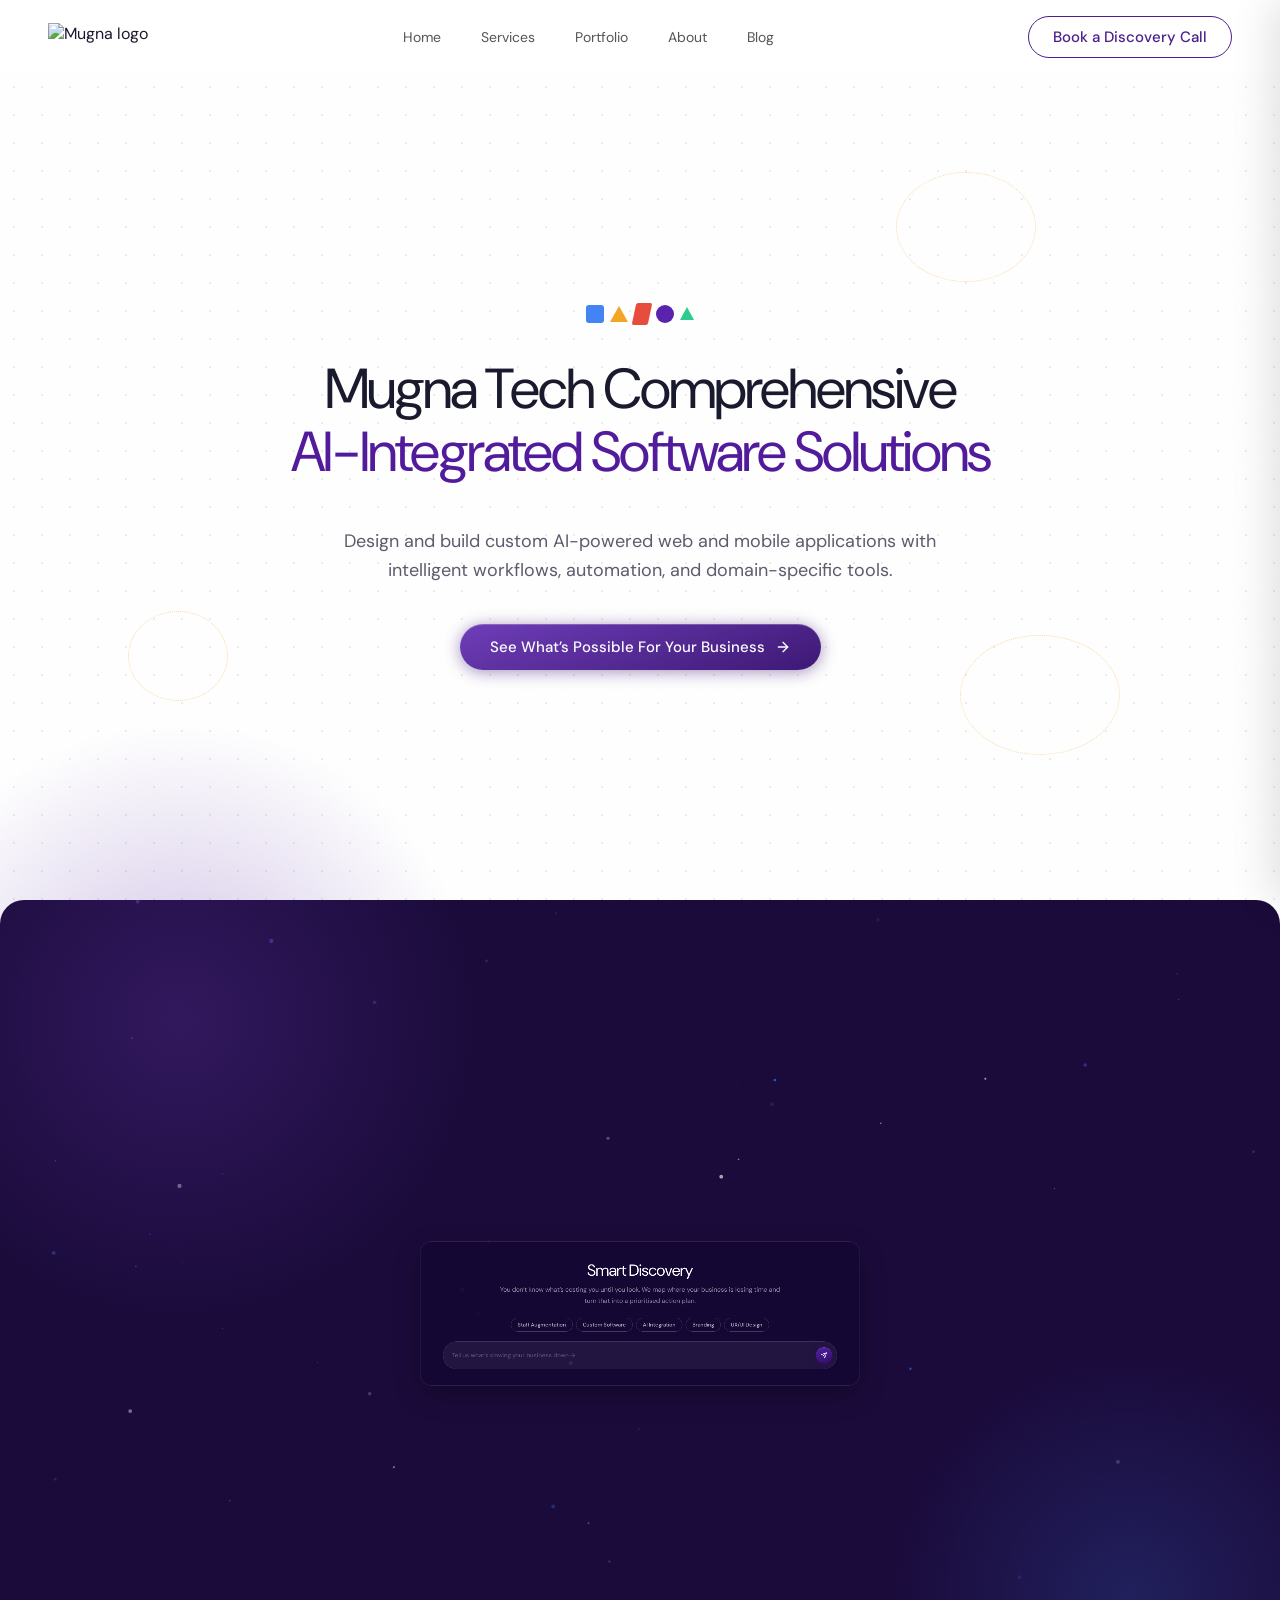
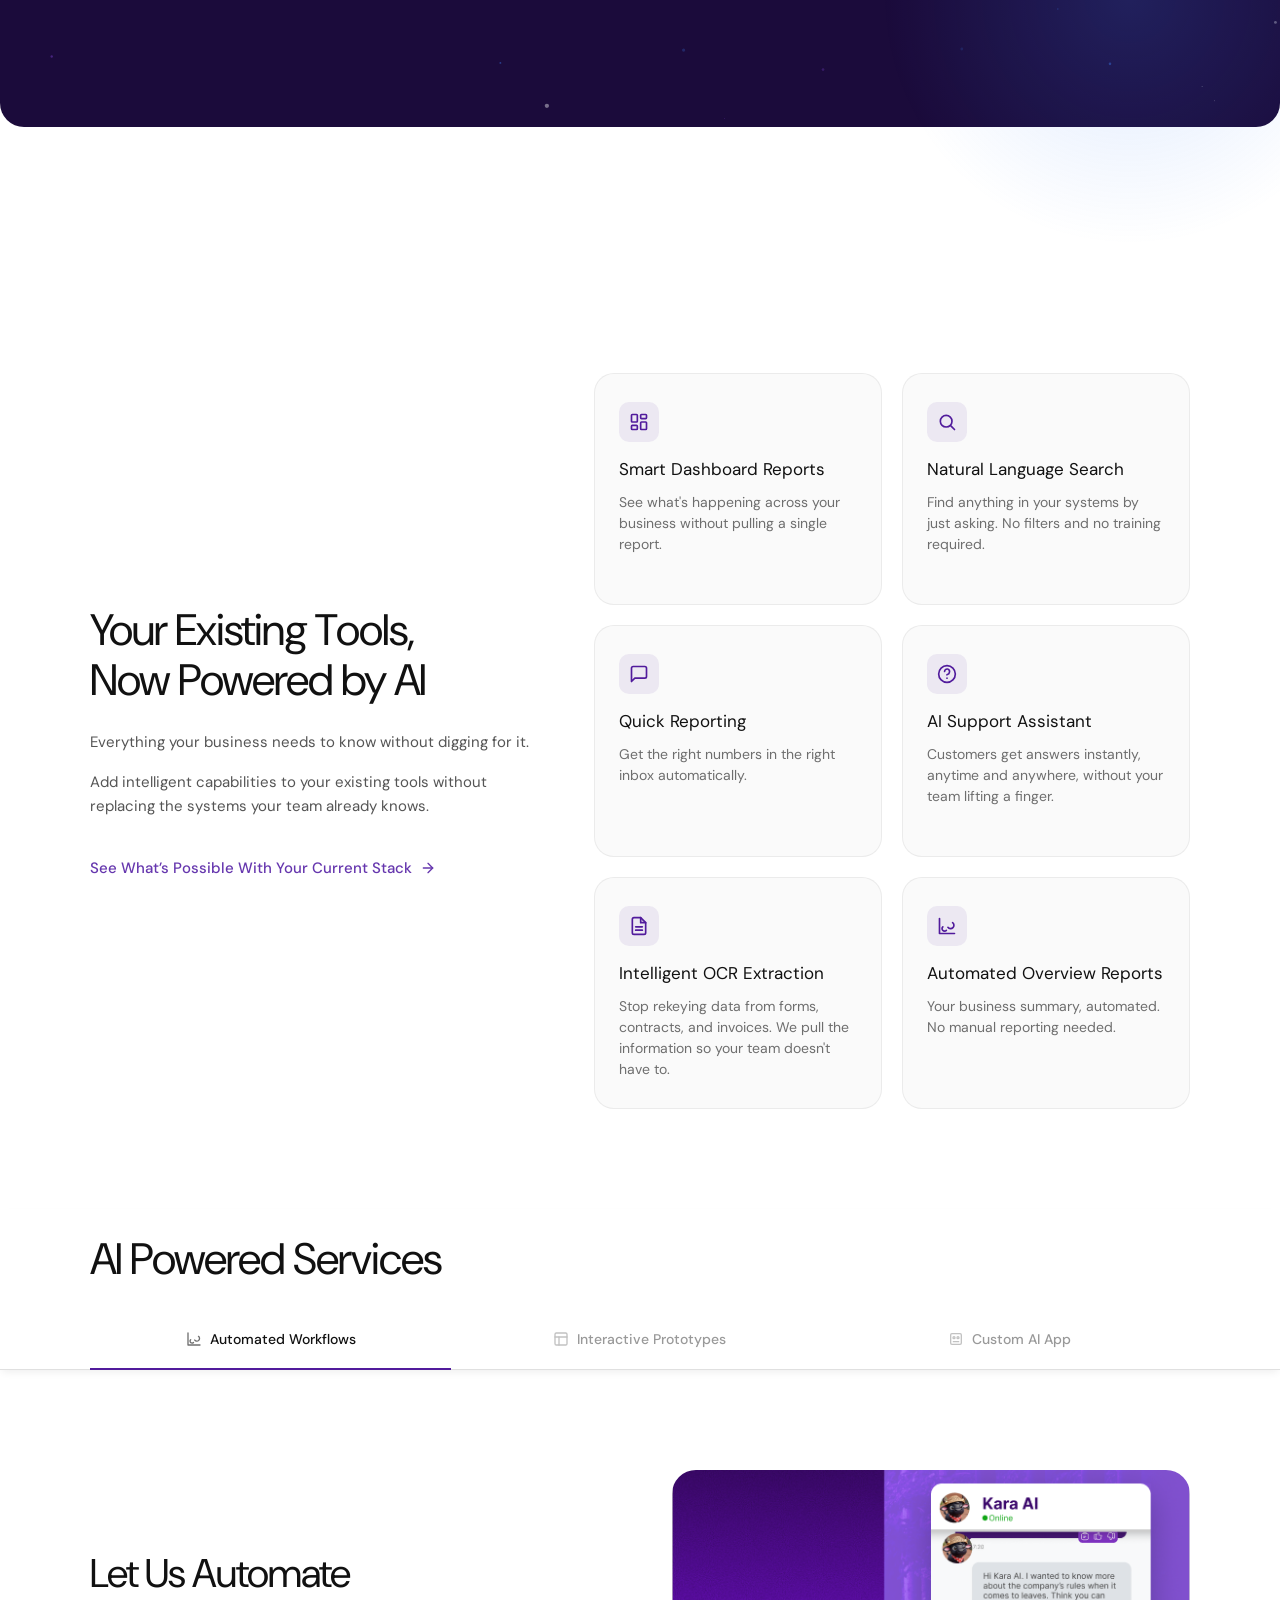
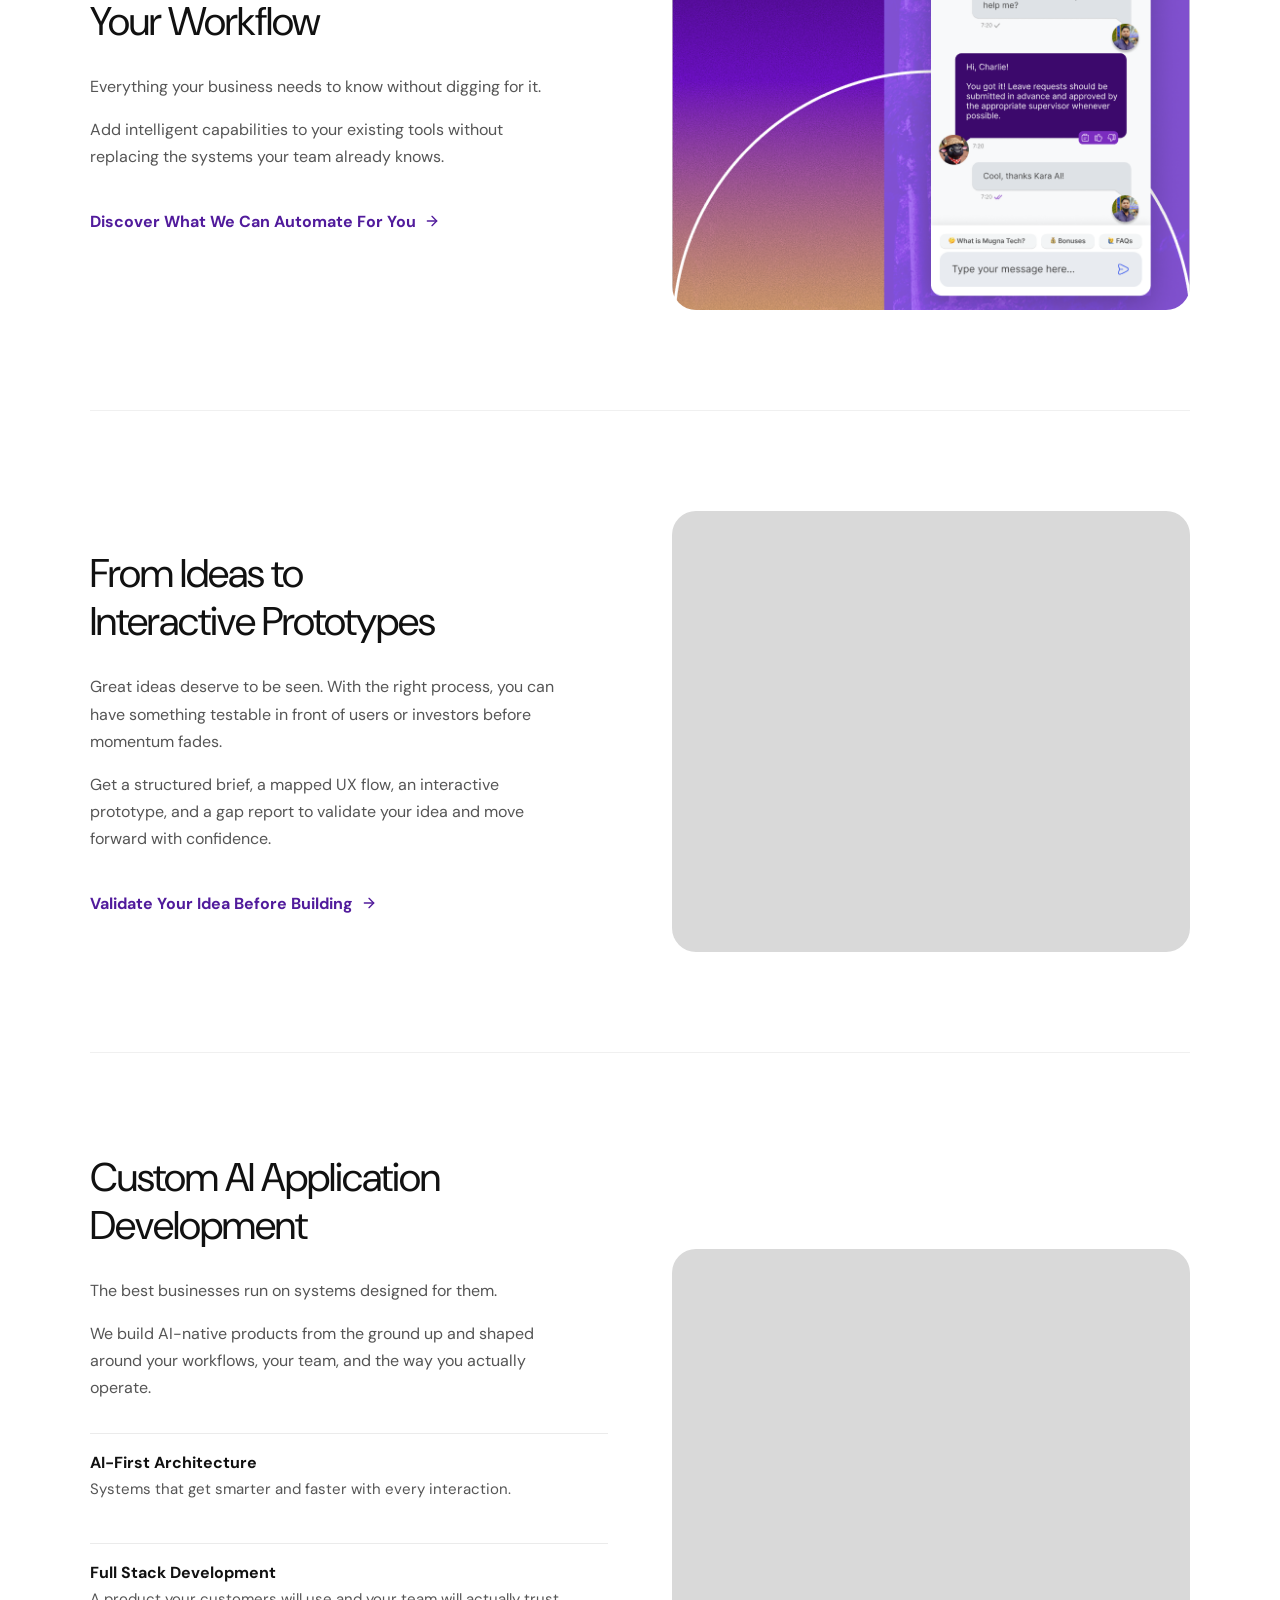
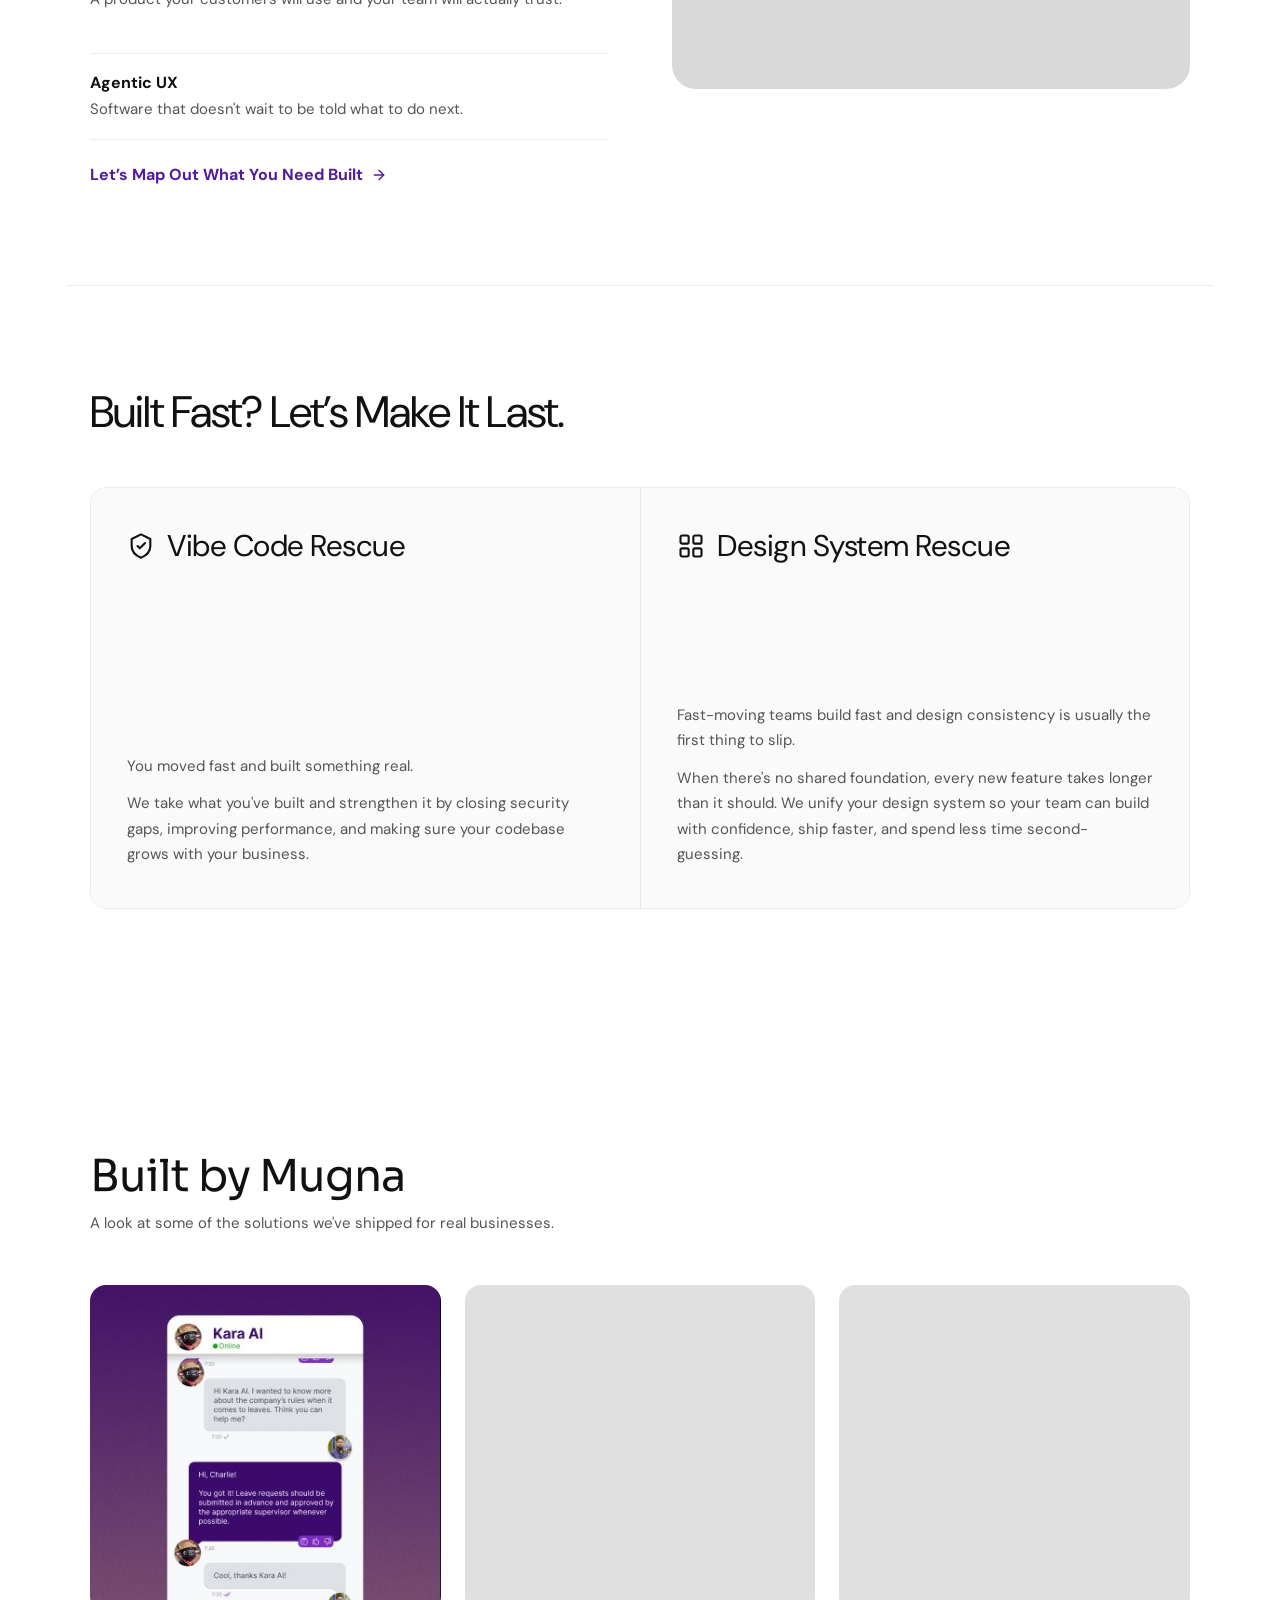
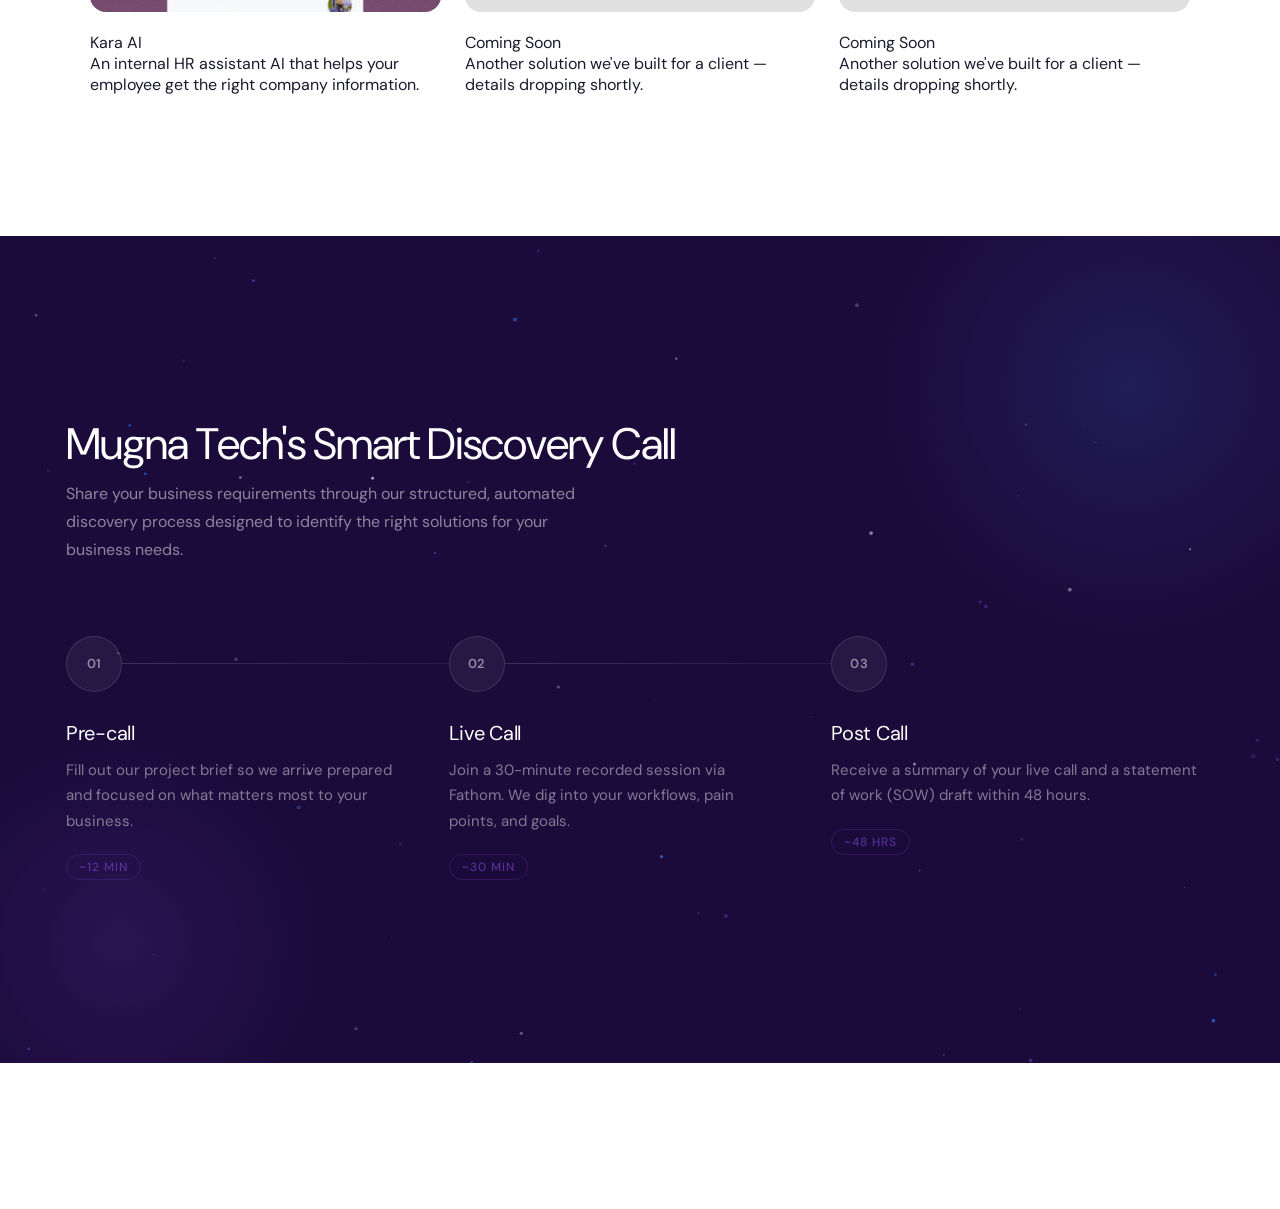
==== mugna-ai.html @ b067e1b0 "Initial commit" ====
<!DOCTYPE html>
<html lang="en">
<head>
  <meta charset="UTF-8">
  <meta name="viewport" content="width=device-width, initial-scale=1.0">
  <title>Mugna Tech — AI Solutions Hero</title>
  <link rel="preconnect" href="https://fonts.googleapis.com">
  <link rel="preconnect" href="https://fonts.gstatic.com" crossorigin>
  <link href="https://fonts.googleapis.com/css2?family=DM+Sans:wght@400;500;600;700&family=Sora:wght@400;500;600;700&display=swap" rel="stylesheet">
  <script src="https://unpkg.com/@studio-freight/lenis@1.0.42/dist/lenis.min.js"></script>
  <style>

  :root {
    --color-purple-start: rgba(90, 35, 175, 0.88);
    --color-purple-end: rgba(51, 12, 110, 0.95);
    --color-text-dark: #1A1A2E;
    --color-text-accent: #4B1F8C;
    --color-text-body: #5C5C6E;
  }

  * {
    margin: 0;
    padding: 0;
    box-sizing: border-box;
  }

  body {
    font-family: 'DM Sans', sans-serif;
    background: #FFFFFF;
    color: var(--color-text-dark);
    padding-top: 73px;
  }

  /* Nav */
  .nav {
    position: fixed;
    top: 0;
    left: 0;
    right: 0;
    width: 100%;
    height: 73px;
    display: flex;
    align-items: center;
    justify-content: space-between;
    padding: 0 48px;
    background: rgba(255, 255, 255, 0.95);
    backdrop-filter: blur(18px);
    z-index: 200;
  }

  .nav-logo img {
    height: 28px;
    display: block;
  }

  .nav-links {
    display: flex;
    align-items: center;
    gap: 40px;
  }

  .nav-links a {
    font-family: 'DM Sans', system-ui, -apple-system, sans-serif;
    font-size: 14px;
    font-weight: 400;
    color: rgb(85, 85, 85);
    text-decoration: none;
    transition: color 0.2s ease;
  }

  .nav-links a:hover {
    color: var(--color-text-accent);
  }

  .nav-contact {
    font-family: 'DM Sans', sans-serif;
    font-size: 15px;
    font-weight: 500;
    color: var(--color-text-accent);
    border: 1px solid var(--color-text-accent);
    border-radius: 100px;
    padding: 10px 24px;
    text-decoration: none;
    transition: background 0.2s ease, color 0.2s ease;
  }

  .nav-contact:hover {
    background: var(--color-text-accent);
    color: #FFFFFF;
  }

  @media (max-width: 900px) {
    .nav-links {
      display: none;
    }
    .nav {
      padding: 16px 24px;
    }
  }

  /* Stack scale-in: plays once when section first enters viewport */
  .stack-scale-in {
    animation: stack-scale-enter 0.9s cubic-bezier(0.16, 1, 0.3, 1) both;
  }

  @keyframes stack-scale-enter {
    from {
      opacity: 0;
      transform: scale(0.94) translateY(24px);
    }
    to {
      opacity: 1;
      transform: scale(1) translateY(0);
    }
  }

  @media (prefers-reduced-motion: reduce) {
    .stack-scale-in { animation: none; opacity: 1; transform: none; }
  }

  /* Hero */
  /* Stack scroll wrapper */
  .stack-scroll {
    position: relative;
    /* 2 sticky sections: each needs 100vh of scroll budget */
    height: 200vh;
  }

  .stack-scroll-2 {
    position: relative;
    height: 200vh;
  }

  .hero {
    position: sticky;
    top: 73px;
    height: calc(100vh - 73px);
    width: 100%;
    display: flex;
    flex-direction: column;
    align-items: center;
    justify-content: center;
    text-align: center;
    padding: 80px 24px;
    background: #FFFFFF;
    overflow: hidden;
    z-index: 1;
    transform-origin: center center;
    will-change: transform, opacity;
  }

  /* Noise grain overlay */
  .hero::after {
    content: '';
    position: absolute;
    inset: 0;
    pointer-events: none;
    z-index: 10;
    opacity: 0.035;
    background-image: url("data:image/svg+xml,%3Csvg viewBox='0 0 256 256' xmlns='http://www.w3.org/2000/svg'%3E%3Cfilter id='noise'%3E%3CfeTurbulence type='fractalNoise' baseFrequency='0.9' numOctaves='4' stitchTiles='stitch'/%3E%3C/filter%3E%3Crect width='100%25' height='100%25' filter='url(%23noise)'/%3E%3C/svg%3E");
    background-size: 180px 180px;
    mix-blend-mode: multiply;
  }

  .hero-content {
    position: relative;
    z-index: 2;
    display: flex;
    flex-direction: column;
    align-items: center;
  }

  /* Particles */
  .particle-layer {
    position: absolute;
    inset: 0;
    z-index: 1;
    pointer-events: none;
  }

  .dot-field {
    position: absolute;
    inset: 0;
    background-image: radial-gradient(circle, #D9D9D9 1px, transparent 1.5px);
    background-size: 28px 28px;
    opacity: 0.5;
  }

  .particle {
    position: absolute;
    border: 1.5px dotted #F4A623;
    border-radius: 50%;
    opacity: 0.4;
    animation: drift 12s ease-in-out infinite;
  }

  .particle.p1 {
    width: 140px;
    height: 110px;
    top: 12%;
    left: 70%;
    animation-delay: 0s;
  }

  .particle.p2 {
    width: 100px;
    height: 90px;
    top: 65%;
    left: 10%;
    animation-delay: 4s;
  }

  .particle.p3 {
    width: 160px;
    height: 120px;
    top: 68%;
    left: 75%;
    animation-delay: 8s;
  }

  @keyframes drift {
    0%, 100% {
      opacity: 0.4;
      transform: translate(0, 0) scale(1) rotate(0deg);
    }
    50% {
      opacity: 0.15;
      transform: translate(18px, -16px) scale(1.08) rotate(8deg);
    }
  }

  @media (prefers-reduced-motion: reduce) {
    .particle {
      animation: none;
      opacity: 0;
    }
  }

  /* Icon cluster */
  .icon-cluster {
    display: flex;
    align-items: center;
    justify-content: center;
    gap: 6px;
    margin-bottom: 32px;
  }

  .icon-cluster .shape {
    display: inline-block;
  }

  .shape-square {
    width: 18px;
    height: 18px;
    background: #4285F4;
    border-radius: 3px;
  }

  .shape-tri {
    width: 0;
    height: 0;
    border-left: 9px solid transparent;
    border-right: 9px solid transparent;
    border-bottom: 16px solid #F4A623;
  }

  .shape-prism {
    width: 16px;
    height: 22px;
    background: #E84C3D;
    transform: skewX(-12deg);
    border-radius: 2px;
  }

  .shape-circle {
    width: 18px;
    height: 18px;
    background: #5A23AF;
    border-radius: 50%;
  }

  .shape-tri-small {
    width: 0;
    height: 0;
    border-left: 7px solid transparent;
    border-right: 7px solid transparent;
    border-bottom: 13px solid #2ECC8F;
  }

  /* Headline */
  h1 {
    font-family: 'DM Sans', sans-serif;
    font-weight: 400;
    font-size: clamp(28px, 4.4vw, 64px);
    line-height: 1.12;
    letter-spacing: -2px;
    max-width: 1148px;
    margin: 0 auto 20px;
    color: rgb(17, 17, 17);
  }

  h1 .line-dark {
    color: var(--color-text-dark);
  }

  h1 .line-accent {
    color: rgb(81, 27, 156);
  }

  /* Subtext */
  .subtext {
    font-family: 'DM Sans', sans-serif;
    font-weight: 400;
    font-size: clamp(15px, 1.6vw, 18px);
    line-height: 1.6;
    color: var(--color-text-body);
    max-width: 620px;
    margin-top: 24px;
  }

  /* CTA */
  .cta {
    margin-top: 40px;
    display: inline-flex;
    align-items: center;
    justify-content: center;
    gap: 10px;
    padding: 13px 30px;
    border-radius: 100px;
    background-image: linear-gradient(160deg, rgba(90, 35, 175, 0.88) 0%, rgba(51, 12, 110, 0.95) 100%);
    backdrop-filter: blur(14px);
    box-shadow: rgba(255, 255, 255, 0.22) 0px 1px 0px 0px inset, rgba(51, 12, 110, 0.45) 0px 2px 16px 0px;
    color: rgb(255, 255, 255);
    font-family: 'DM Sans', sans-serif;
    font-weight: 500;
    font-size: 15px;
    text-decoration: none;
    cursor: pointer;
    transition: box-shadow 0.2s ease, transform 0.2s ease;
  }

  .cta:hover {
    transform: translateY(-2px);
    box-shadow: rgba(255, 255, 255, 0.22) 0px 1px 0px 0px inset, rgba(51, 12, 110, 0.55) 0px 4px 20px 0px;
  }

  .cta svg {
    width: 16px;
    height: 16px;
  }

  @media (max-width: 640px) {
    .hero {
      padding: 60px 20px;
    }
    .subtext {
      max-width: 90%;
    }
  }

  /* ─── Smart Discovery Section ─────────────────────────────── */
  .discovery-section {
    width: 100%;
    background: #1B0B3B;
    padding: 0;
    position: sticky;
    top: 73px;
    height: calc(100vh - 73px);
    overflow: visible;
    z-index: 2;
    display: flex;
    align-items: center;
    justify-content: center;
  }

  .discovery-section::before {
    content: '';
    position: absolute;
    width: 600px; height: 600px;
    border-radius: 50%;
    background: radial-gradient(circle, rgba(102,55,174,0.3) 0%, transparent 70%);
    top: -180px; left: -120px;
    pointer-events: none;
  }

  .discovery-section::after {
    content: '';
    position: absolute;
    width: 500px; height: 500px;
    border-radius: 50%;
    background: radial-gradient(circle, rgba(62,130,247,0.18) 0%, transparent 70%);
    bottom: -120px; right: -100px;
    pointer-events: none;
  }

  .discovery-particles {
    position: absolute;
    inset: 0;
    pointer-events: none;
    z-index: 0;
  }

  .discovery-section-inner {
    width: 100%;
    max-width: 1148px;
    margin: 0 auto;
    padding: 0 24px;
    position: relative;
    z-index: 1;
  }

  /* Character peek */
  .discovery-chat-outer {
    position: relative;
  }

  .discovery-character {
    position: absolute;
    left: 50%;
    top: 0;
    z-index: 1;
    pointer-events: none;
    transform: translateX(-50%) translateY(0%);
    transition: transform 0.55s cubic-bezier(0.16, 1, 0.3, 1);
    visibility: hidden;
  }

  .discovery-character.is-active {
    visibility: visible;
    transform: translateX(-50%) translateY(-70%);
  }

  .discovery-character img { display: block; width: 100%; height: auto; }

  .discovery-character[data-character="bulaw"] { width: 155px; }
  .discovery-character[data-character="kahil"] { width: 155px; }
  .discovery-character[data-character="pugaw"] { width: 165px; }
  .discovery-character[data-character="tapol"] { width: 150px; }
  .discovery-character[data-character="balod"] { width: 180px; }

  /* Card — always visible, glass style */
  .discovery-chat {
    position: relative;
    padding: 48px 56px 40px;
    z-index: 2;
    text-align: center;
    overflow: hidden;
    border-radius: 28px;
    border: 1px solid rgba(255,255,255,0.1);
    background: rgba(20, 8, 52, 0.85);
    box-shadow: 0 0 0 1px rgba(255,255,255,0.04) inset,
                0 24px 64px rgba(0,0,0,0.3);
    transition: border-color 0.4s cubic-bezier(0.16, 1, 0.3, 1),
                background 0.4s cubic-bezier(0.16, 1, 0.3, 1);
  }

  .discovery-chat-outer:hover .discovery-chat {
    border-color: rgba(255,255,255,0.2);
    background: rgba(20, 8, 52, 1);
  }

  /* Shine sweep on hover */
  .discovery-chat::after {
    content: '';
    position: absolute;
    inset: 0;
    border-radius: 28px;
    background: linear-gradient(105deg, transparent 25%, rgba(255,255,255,0.06) 50%, transparent 75%);
    transform: translateX(-150%);
    transition: transform 0s;
    pointer-events: none;
    z-index: 10;
  }

  .discovery-chat:hover::after {
    transform: translateX(150%);
    transition: transform 0.8s cubic-bezier(0.16, 1, 0.3, 1) 0.1s;
  }

  .discovery-chat > * { position: relative; z-index: 2; }

  .discovery-chat-heading {
    font-family: 'DM Sans', sans-serif;
    font-weight: 400;
    font-size: clamp(28px, 3.2vw, 40px);
    line-height: 1.15;
    letter-spacing: -1px;
    color: #FFFFFF;
    margin-bottom: 12px;
  }

  .discovery-chat-subtext {
    font-family: 'DM Sans', sans-serif;
    font-weight: 400;
    font-size: clamp(14px, 1.4vw, 16px);
    line-height: 1.75;
    color: rgba(255,255,255,0.55);
    max-width: 720px;
    margin: 0 auto 28px;
  }

  /* Pills */
  .discovery-pills {
    display: flex;
    flex-wrap: wrap;
    gap: 8px;
    margin-bottom: 24px;
    justify-content: center;
  }

  .discovery-pill {
    background: transparent;
    border: 1px solid rgba(255,255,255,0.2);
    border-radius: 100px;
    padding: 8px 16px;
    font-family: 'DM Sans', sans-serif;
    font-size: 13px;
    font-weight: 500;
    color: rgba(255,255,255,0.7);
    cursor: pointer;
    transition: background 0.2s ease, border-color 0.2s ease, color 0.2s ease;
    white-space: nowrap;
  }

  .discovery-pill:hover,
  .discovery-pill.active {
    background: rgba(102,55,174,0.35);
    border-color: rgba(102,55,174,0.8);
    color: #FFFFFF;
  }

  /* Input bar */
  .discovery-input {
    display: flex;
    align-items: center;
    justify-content: space-between;
    gap: 12px;
    background: rgba(255,255,255,0.06);
    border: 1px solid rgba(255,255,255,0.12);
    border-radius: 100px;
    padding: 14px 12px 14px 22px;
    cursor: text;
    transition: border-color 0.2s ease, background 0.2s ease;
  }

  .discovery-input:hover {
    background: rgba(255,255,255,0.09);
    border-color: rgba(255,255,255,0.22);
  }

  .discovery-input.is-hidden { display: none; }

  .discovery-input span {
    font-family: 'DM Sans', sans-serif;
    font-weight: 400;
    font-size: 15px;
    color: rgba(255,255,255,0.3);
  }

  .discovery-input-send {
    flex-shrink: 0;
    width: 40px; height: 40px;
    border-radius: 50%;
    background-image: linear-gradient(160deg, rgba(90,35,175,0.88) 0%, rgba(51,12,110,0.95) 100%);
    box-shadow: rgba(255,255,255,0.22) 0px 1px 0px 0px inset, rgba(51,12,110,0.5) 0px 4px 16px 0px;
    display: flex; align-items: center; justify-content: center;
    color: #FFFFFF;
  }

  .discovery-input-send svg { width: 16px; height: 16px; }

  /* Chatbox — expands inline below input */
  .discovery-chatbox {
    width: 100%;
    overflow: hidden;
    max-height: 0;
    opacity: 0;
    transition: max-height 0.5s cubic-bezier(0.16, 1, 0.3, 1),
                opacity 0.4s cubic-bezier(0.16, 1, 0.3, 1);
  }

  .discovery-chatbox.is-open {
    max-height: 680px;
    opacity: 1;
  }

  .discovery-chatbox-inner {
    border-top: 1px solid rgba(255,255,255,0.08);
    margin-top: 16px;
    padding-top: 16px;
    overflow: hidden;
    display: flex;
    flex-direction: column;
  }

  .discovery-messages {
    padding: 8px 0 16px;
    display: flex;
    flex-direction: column;
    gap: 12px;
    min-height: 240px;
    max-height: 360px;
    overflow-y: auto;
  }

  .discovery-message {
    display: flex;
    gap: 10px;
    align-items: flex-start;
  }

  .discovery-message.bot { align-self: flex-start; }
  .discovery-message.user { align-self: flex-end; flex-direction: row-reverse; }

  .discovery-message-avatar {
    width: 28px; height: 28px;
    border-radius: 50%;
    background: rgba(102,55,174,0.5);
    border: 1px solid rgba(102,55,174,0.6);
    flex-shrink: 0;
    display: flex; align-items: center; justify-content: center;
    font-size: 12px;
  }

  .discovery-message-bubble {
    font-family: 'DM Sans', sans-serif;
    font-size: 14px;
    line-height: 1.6;
    padding: 10px 14px;
    border-radius: 14px;
    max-width: 75%;
    text-align: left;
  }

  .discovery-message.bot .discovery-message-bubble {
    background: rgba(255,255,255,0.08);
    color: rgba(255,255,255,0.85);
    border-bottom-left-radius: 4px;
  }

  .discovery-message.user .discovery-message-bubble {
    background: rgba(102,55,174,0.5);
    color: #FFFFFF;
    border-bottom-right-radius: 4px;
  }

  .discovery-typing {
    display: flex; gap: 4px; align-items: center;
    padding: 10px 14px;
    background: rgba(255,255,255,0.08);
    border-radius: 14px;
    border-bottom-left-radius: 4px;
    width: fit-content;
  }

  .discovery-typing span {
    width: 6px; height: 6px;
    border-radius: 50%;
    background: rgba(255,255,255,0.5);
    animation: typing-dot 1.2s ease-in-out infinite;
  }

  .discovery-typing span:nth-child(2) { animation-delay: 0.2s; }
  .discovery-typing span:nth-child(3) { animation-delay: 0.4s; }

  @keyframes typing-dot {
    0%, 60%, 100% { opacity: 0.3; transform: translateY(0); }
    30% { opacity: 1; transform: translateY(-3px); }
  }

  .discovery-chatbox-input {
    display: flex;
    align-items: center;
    gap: 10px;
    padding: 10px 0 0;
    border-top: 1px solid rgba(255,255,255,0.08);
    margin-top: 8px;
  }

  .discovery-chatbox-input input {
    flex: 1;
    background: transparent;
    border: none;
    outline: none;
    font-family: 'DM Sans', sans-serif;
    font-size: 14px;
    color: #FFFFFF;
    caret-color: rgba(102,55,174,0.9);
  }

  .discovery-chatbox-input input::placeholder { color: rgba(255,255,255,0.25); }

  .discovery-chatbox-send {
    flex-shrink: 0;
    width: 34px; height: 34px;
    border-radius: 50%;
    background-image: linear-gradient(160deg, rgba(90,35,175,0.88) 0%, rgba(51,12,110,0.95) 100%);
    border: none;
    cursor: pointer;
    display: flex; align-items: center; justify-content: center;
    color: #FFFFFF;
    transition: opacity 0.2s ease;
  }

  .discovery-chatbox-send:hover { opacity: 0.85; }
  .discovery-chatbox-send svg { width: 14px; height: 14px; }

  .discovery-chat-subtext.is-hidden {
    display: none;
  }

  @media (max-width: 640px) {
    .discovery-section { padding: 0; }
    .discovery-chat { padding: 32px 24px 28px; }
  }

  /* Section 2: Existing Tools */
  .tools-section {
    width: 100%;
    max-width: 1148px;
    margin: 0 auto;
    position: relative;
    padding: 100px 24px;
    display: grid;
    grid-template-columns: 0.85fr 1.15fr;
    gap: 64px;
    align-items: center;
  }

  .tools-text h2 {
    font-family: 'DM Sans', sans-serif;
    font-weight: 400;
    font-size: clamp(28px, 3.8vw, 44px);
    line-height: 1.15;
    letter-spacing: -1px;
    color: rgb(17, 17, 17);
    margin-bottom: 24px;
  }

  .tools-text p {
    font-family: 'DM Sans', sans-serif;
    font-weight: 400;
    font-size: 15px;
    line-height: 1.6;
    color: rgb(85, 85, 85);
    margin-bottom: 16px;
    max-width: 460px;
  }

  .tools-cta {
    margin-top: 24px;
    display: inline-flex;
    align-items: center;
    gap: 8px;
    color: #6637AE;
    font-family: 'DM Sans', sans-serif;
    font-weight: 500;
    font-size: 15px;
    text-decoration: none;
    cursor: pointer;
    transition: gap 0.2s ease, opacity 0.2s ease;
  }

  .tools-cta svg { transition: transform 0.2s ease; }
  .tools-cta:hover { opacity: 0.8; }
  .tools-cta:hover svg { transform: translateX(4px); }

  .feature-grid {
    display: grid;
    grid-template-columns: repeat(2, 1fr);
    grid-template-rows: repeat(3, 1fr);
    gap: 20px;
  }

  .feature-card {
    background: #FAFAFA;
    border: 1px solid rgba(0, 0, 0, 0.06);
    border-radius: 20px;
    padding: 28px 24px;
    display: flex;
    flex-direction: column;
    gap: 12px;
    transition: border-color 0.2s ease, box-shadow 0.2s ease, transform 0.2s ease;
  }

  .feature-card:hover {
    border-color: rgba(81, 27, 156, 0.25);
    box-shadow: 0 8px 24px rgba(51, 12, 110, 0.08);
    transform: translateY(-3px);
  }

  .feature-icon {
    width: 40px;
    height: 40px;
    border-radius: 10px;
    background: rgba(81, 27, 156, 0.08);
    display: flex;
    align-items: center;
    justify-content: center;
    color: rgb(81, 27, 156);
  }

  .feature-icon svg { width: 20px; height: 20px; }

  .feature-card h3 {
    font-family: 'DM Sans', sans-serif;
    font-weight: 400;
    font-size: 17px;
    line-height: 1.3;
    color: rgb(17, 17, 17);
  }

  .feature-card p {
    font-family: 'DM Sans', sans-serif;
    font-weight: 400;
    font-size: 14px;
    line-height: 1.5;
    color: rgb(110, 110, 110);
  }

  @media (max-width: 1100px) {
    .tools-section { grid-template-columns: 1fr; gap: 48px; padding: 80px 32px; }
    .tools-text p { max-width: 100%; }
  }

  @media (max-width: 640px) {
    .tools-section { padding: 60px 20px; }
    .feature-grid { grid-template-columns: 1fr; grid-template-rows: auto; }
  }

  /* Section 3: AI Powered Services */
  .services-section {
    width: 100%;
    position: relative;
  }

  .services-sticky-head {
    position: sticky;
    top: 73px;
    background: rgba(255, 255, 255, 0.95);
    backdrop-filter: blur(18px);
    -webkit-backdrop-filter: blur(18px);
    z-index: 100;
    border-bottom: 1px solid rgb(224, 224, 224);
    box-shadow: rgba(0, 0, 0, 0.07) 0px 4px 8px -2px;
    width: 100%;
  }

  .services-sticky-head-inner {
    width: 100%;
    max-width: 1148px;
    margin: 0 auto;
    padding: 24px 24px 0;
  }

  .services-tabs {
    display: flex;
    align-items: center;
    gap: 8px;
  }

  .services-tab {
    flex: 1 1 0%;
    display: flex;
    align-items: center;
    justify-content: center;
    gap: 8px;
    padding: 18px 16px;
    background: none;
    border: none;
    border-bottom: 2px solid transparent;
    font-family: 'DM Sans', sans-serif;
    font-size: 14px;
    font-weight: 500;
    color: rgb(153, 153, 153);
    cursor: pointer;
    transition: color 0.2s, border-color 0.2s;
    white-space: nowrap;
  }

  .services-tab.is-active {
    color: rgb(17, 17, 17);
    border-bottom-color: rgb(81, 27, 156);
  }

  .services-tab svg { width: 16px; height: 16px; opacity: 0.6; }
  .services-tab.is-active svg { opacity: 1; }

  .services-block {
    display: grid;
    grid-template-columns: 1fr 1fr;
    gap: 80px;
    align-items: center;
    max-width: 1148px;
    margin: 0 auto;
    padding: 80px 24px;
  }

  .services-text h2 {
    font-family: 'DM Sans', sans-serif;
    font-weight: 400;
    font-size: clamp(26px, 3vw, 36px);
    letter-spacing: -0.5px;
    line-height: 1.2;
    color: rgb(17, 17, 17);
    margin-bottom: 20px;
  }

  .services-text p {
    font-family: 'DM Sans', sans-serif;
    font-weight: 400;
    font-size: 15px;
    line-height: 1.7;
    color: rgb(85, 85, 85);
    margin-bottom: 14px;
  }

  .services-link {
    display: inline-flex;
    align-items: center;
    gap: 8px;
    margin-top: 24px;
    color: rgb(81, 27, 156);
    font-family: 'DM Sans', sans-serif;
    font-weight: 700;
    font-size: 16px;
    text-decoration: none;
    transition: opacity 0.2s ease;
  }

  .services-link:hover { opacity: 0.75; }

  .services-list {
    list-style: none;
    margin-top: 32px;
    display: flex;
    flex-direction: column;
  }

  .services-list li {
    display: flex;
    align-items: baseline;
    justify-content: space-between;
    gap: 24px;
    padding: 18px 0;
    border-top: 1px solid rgba(0, 0, 0, 0.08);
  }

  .services-list li:last-child { border-bottom: 1px solid rgba(0, 0, 0, 0.08); }

  .services-list strong {
    font-family: 'DM Sans', sans-serif;
    font-weight: 600;
    font-size: 15px;
    color: rgb(17, 17, 17);
    flex-shrink: 0;
  }

  .services-list span.desc {
    font-family: 'DM Sans', sans-serif;
    font-weight: 400;
    font-size: 14px;
    line-height: 1.5;
    color: rgb(120, 120, 120);
    text-align: right;
  }

  .services-image {
    width: 100%;
    aspect-ratio: 4 / 3.4;
    background: #D9D9D9;
    border-radius: 24px;
  }

  @media (max-width: 900px) {
    .services-block { grid-template-columns: 1fr; gap: 32px; padding: 60px 0; }
    .services-image { order: -1; aspect-ratio: 16 / 10; }
    .services-tabs { gap: 24px; overflow-x: auto; }
    .services-tab { white-space: nowrap; }
  }

  /* ─── Process Section ─────────────────────────────────────── */
  .process-section {
    width: 100%;
    background: #1B0B3B;
    padding: 0;
    position: sticky;
    top: 73px;
    height: calc(100vh - 73px);
    z-index: 120;
    overflow: hidden;
    display: flex;
    align-items: center;
  }

  .process-particles {
    position: absolute;
    inset: 0;
    pointer-events: none;
    z-index: 0;
  }

  .process-section::before {
    content: '';
    position: absolute;
    width: 500px; height: 500px;
    border-radius: 50%;
    background: radial-gradient(circle, rgba(62,130,247,0.15) 0%, transparent 70%);
    top: -100px; right: -100px;
    pointer-events: none;
  }

  .process-section::after {
    content: '';
    position: absolute;
    width: 400px; height: 400px;
    border-radius: 50%;
    background: radial-gradient(circle, rgba(102,55,174,0.2) 0%, transparent 70%);
    bottom: -80px; left: -80px;
    pointer-events: none;
  }

  .process-inner-wrap {
    width: 100%;
    padding: 80px 24px;
    position: relative;
    z-index: 1;
  }

  .process-inner {
    max-width: 1148px;
    margin: 0 auto;
    position: relative;
    z-index: 1;
  }

  .process-heading {
    font-family: 'DM Sans', sans-serif;
    font-weight: 400;
    font-size: clamp(28px, 3.6vw, 44px);
    line-height: 1.15;
    letter-spacing: -1px;
    color: #FFFFFF;
    margin-bottom: 10px;
  }

  .process-subtext {
    font-family: 'DM Sans', sans-serif;
    font-weight: 400;
    font-size: clamp(14px, 1.4vw, 16px);
    line-height: 1.75;
    color: rgba(255,255,255,0.5);
    max-width: 520px;
    margin-bottom: 72px;
  }

  .process-steps {
    display: grid;
    grid-template-columns: repeat(3, 1fr);
    gap: 0;
    position: relative;
  }

  .process-step { position: relative; padding: 0 48px 0 0; z-index: 1; }
  .process-step:last-child { padding-right: 0; }

  .process-step:not(:last-child)::after {
    content: '';
    position: absolute;
    top: 27px; left: 56px; right: 0;
    height: 1px;
    background: linear-gradient(to right, rgba(255,255,255,0.15) 0%, rgba(255,255,255,0.05) 100%);
  }

  .process-step-number {
    width: 56px; height: 56px;
    border-radius: 50%;
    border: 1px solid rgba(255,255,255,0.12);
    background: rgba(255,255,255,0.05);
    display: flex; align-items: center; justify-content: center;
    font-family: 'DM Sans', sans-serif;
    font-size: 13px; font-weight: 600;
    color: rgba(255,255,255,0.5);
    margin-bottom: 28px;
    letter-spacing: 0.5px;
    transition: background 0.4s cubic-bezier(0.16, 1, 0.3, 1), border-color 0.4s cubic-bezier(0.16, 1, 0.3, 1), color 0.4s cubic-bezier(0.16, 1, 0.3, 1);
  }

  .process-step:hover .process-step-number {
    background: rgba(102,55,174,0.35);
    border-color: rgba(102,55,174,0.6);
    color: #FFFFFF;
  }

  .process-step-title {
    font-family: 'DM Sans', sans-serif;
    font-weight: 400; font-size: 20px;
    letter-spacing: -0.3px; color: #FFFFFF; margin-bottom: 12px;
  }

  .process-step-desc {
    font-family: 'DM Sans', sans-serif;
    font-weight: 400; font-size: 15px;
    line-height: 1.7; color: rgba(255,255,255,0.45);
    transition: color 0.3s ease;
  }

  .process-step:hover .process-step-desc { color: rgba(255,255,255,0.7); }

  .process-step-time {
    display: inline-block; margin-top: 20px;
    font-family: 'DM Sans', sans-serif;
    font-size: 12px; font-weight: 500; letter-spacing: 1px;
    text-transform: uppercase; color: rgba(102,55,174,0.8);
    padding: 4px 12px; border: 1px solid rgba(102,55,174,0.3); border-radius: 100px;
    transition: background 0.3s ease, color 0.3s ease, border-color 0.3s ease;
  }

  .process-step:hover .process-step-time {
    background: rgba(102,55,174,0.2);
    color: rgba(200,160,255,0.9);
    border-color: rgba(102,55,174,0.5);
  }

  @media (max-width: 768px) {
    .process-steps { grid-template-columns: 1fr; gap: 48px; }
    .process-step { padding-right: 0; }
    .process-step:not(:last-child)::after { display: none; }
  }

  /* Section 2: Existing Tools */
  .tools-section {
    width: 100%;
    max-width: 1148px;
    margin: 0 auto;
    padding: 100px 24px;
    display: grid;
    grid-template-columns: 0.85fr 1.15fr;
    gap: 64px;
    align-items: center;
  }

  .tools-text h2 {
    font-family: 'DM Sans', sans-serif;
    font-weight: 400;
    font-size: clamp(28px, 3.8vw, 44px);
    line-height: 1.15;
    letter-spacing: -1px;
    color: rgb(17, 17, 17);
    margin-bottom: 24px;
  }

  .tools-text p {
    font-family: 'DM Sans', sans-serif;
    font-weight: 400;
    font-size: 15px;
    line-height: 1.6;
    color: rgb(85, 85, 85);
    margin-bottom: 16px;
    max-width: 460px;
  }

  .tools-cta {
    margin-top: 24px;
    display: inline-flex;
    align-items: center;
    gap: 8px;
    background: none;
    border: none;
    padding: 0;
    color: #6637AE;
    font-family: 'DM Sans', sans-serif;
    font-weight: 500;
    font-size: 15px;
    text-decoration: none;
    cursor: pointer;
    transition: gap 0.2s ease, opacity 0.2s ease;
  }

  .tools-cta svg {
    transition: transform 0.2s ease;
  }

  .tools-cta:hover {
    opacity: 0.8;
  }

  .tools-cta:hover svg {
    transform: translateX(4px);
  }

  .feature-grid {
    display: grid;
    grid-template-columns: repeat(2, 1fr);
    grid-template-rows: repeat(3, 1fr);
    gap: 20px;
  }

  .feature-card {
    background: #FAFAFA;
    border: 1px solid rgba(0, 0, 0, 0.06);
    border-radius: 20px;
    padding: 28px 24px;
    display: flex;
    flex-direction: column;
    gap: 12px;
    transition: border-color 0.2s ease, box-shadow 0.2s ease, transform 0.2s ease;
  }

  .feature-card:hover {
    border-color: rgba(81, 27, 156, 0.25);
    box-shadow: 0 8px 24px rgba(51, 12, 110, 0.08);
    transform: translateY(-3px);
  }

  .feature-card h3 {
    font-family: 'DM Sans', sans-serif;
    font-weight: 400;
    font-size: 17px;
    line-height: 1.3;
    color: rgb(17, 17, 17);
  }

  .feature-card p {
    font-family: 'DM Sans', sans-serif;
    font-weight: 400;
    font-size: 14px;
    line-height: 1.5;
    color: rgb(110, 110, 110);
  }

  .feature-icon {
    width: 40px;
    height: 40px;
    border-radius: 10px;
    background: rgba(81, 27, 156, 0.08);
    display: flex;
    align-items: center;
    justify-content: center;
    color: rgb(81, 27, 156);
    margin-bottom: 4px;
  }

  .feature-icon svg {
    width: 20px;
    height: 20px;
  }

  @media (max-width: 1100px) {
    .tools-section {
      grid-template-columns: 1fr;
      gap: 48px;
      padding: 80px 32px;
    }
    .tools-text p {
      max-width: 100%;
    }
  }

  @media (max-width: 640px) {
    .tools-section {
      padding: 60px 20px;
    }
    .feature-grid {
      grid-template-columns: 1fr;
      grid-template-rows: auto;
    }
  }

  /* Scroll-reveal animation */
  .reveal {
    opacity: 0;
    transition: opacity 0.8s cubic-bezier(0.16, 1, 0.3, 1), transform 0.8s cubic-bezier(0.16, 1, 0.3, 1);
  }

  .reveal.is-visible {
    opacity: 1;
    transform: translate(0, 0) !important;
  }

  .reveal-down {
    transform: translateY(-40px);
  }

  .reveal-up {
    transform: translateY(40px);
  }

  .reveal-fade {
    transform: translateY(28px);
  }

  @media (prefers-reduced-motion: reduce) {
    .reveal {
      opacity: 1;
      transform: none;
      transition: none;
    }
  }

  /* Section 3: AI Powered Services (scrollytelling) */
  .services-section {
    width: 100%;
    max-width: 1148px;
    margin: 0 auto;
    padding: 0 24px 0;
  }

  .services-sticky-head {
    position: sticky;
    top: 73px;
    z-index: 100;
    width: 100%;
    left: 0;
    background: rgba(255, 255, 255, 0.95);
    backdrop-filter: blur(18px);
    border-bottom: 1px solid rgb(224, 224, 224);
    box-shadow: rgba(0, 0, 0, 0.07) 0px 4px 8px -2px;
  }

  .services-sticky-head-inner {
    width: 100%;
    max-width: 1148px;
    margin: 0 auto;
    padding: 24px 24px 0;
  }

  .services-heading {
    font-family: 'DM Sans', sans-serif;
    font-weight: 400;
    font-size: clamp(28px, 3.6vw, 44px);
    line-height: 1.2;
    letter-spacing: -1px;
    color: rgb(17, 17, 17);
    margin-bottom: 24px;
  }

  .services-tabs {
    display: flex;
    align-items: center;
    gap: 8px;
  }

  .services-tab {
    display: flex;
    flex: 1 1 0%;
    align-items: center;
    justify-content: center;
    gap: 8px;
    font-family: 'DM Sans', sans-serif;
    font-size: 14px;
    font-weight: 500;
    color: rgb(153, 153, 153);
    background: none;
    border: none;
    border-bottom: 2px solid rgba(0, 0, 0, 0);
    margin-bottom: -1px;
    padding: 20px 24px;
    cursor: pointer;
    transition: color 0.2s, border-color 0.2s;
    text-align: center;
  }

  .services-tab svg {
    width: 16px;
    height: 16px;
    flex-shrink: 0;
  }

  .services-tab.active {
    color: rgb(17, 17, 17);
    border-bottom: 2px solid rgb(81, 27, 156);
  }

  .services-tab:hover {
    color: rgb(81, 27, 156);
  }

  .services-block {
    display: grid;
    grid-template-columns: 1fr 1fr;
    gap: 64px;
    align-items: center;
    padding: 100px 0;
  }

  .services-block:not(:last-child) {
    border-bottom: 1px solid rgba(0, 0, 0, 0.06);
  }

  .services-text h2 {
    font-family: 'DM Sans', sans-serif;
    font-weight: 400;
    font-size: clamp(26px, 3.2vw, 40px);
    line-height: 1.2;
    letter-spacing: -1px;
    color: rgb(17, 17, 17);
    margin-bottom: 28px;
  }

  .services-text p {
    font-family: 'DM Sans', sans-serif;
    font-weight: 400;
    font-size: 16px;
    line-height: 1.7;
    color: rgb(85, 85, 85);
    margin-bottom: 16px;
    max-width: 480px;
  }

  .services-link {
    display: inline-flex;
    align-items: center;
    gap: 8px;
    margin-top: 24px;
    color: rgb(81, 27, 156);
    font-family: 'DM Sans', sans-serif;
    font-weight: 700;
    font-size: 16px;
    text-decoration: none;
    transition: opacity 0.2s ease;
  }

  .services-link:hover {
    opacity: 0.75;
  }

  .services-list {
    list-style: none;
    margin-top: 32px;
    display: flex;
    flex-direction: column;
    gap: 24px;
  }

  .services-list li {
    display: flex;
    gap: 14px;
    align-items: flex-start;
  }

  .services-list .bullet {
    width: 18px;
    height: 18px;
    border: 1.5px solid rgb(17, 17, 17);
    border-radius: 50%;
    flex-shrink: 0;
    margin-top: 3px;
  }

  .services-list strong {
    font-family: 'DM Sans', sans-serif;
    font-weight: 700;
    font-size: 16px;
    color: rgb(17, 17, 17);
    display: block;
    margin-bottom: 4px;
  }

  .services-list span.desc {
    font-family: 'DM Sans', sans-serif;
    font-weight: 400;
    font-size: 15px;
    line-height: 1.6;
    color: rgb(85, 85, 85);
  }

  .services-image {
    width: 100%;
    aspect-ratio: 4 / 3.4;
    background: #D9D9D9;
    border-radius: 24px;
  }

  @media (max-width: 900px) {
    .services-block {
      grid-template-columns: 1fr;
      gap: 32px;
      padding: 60px 0;
    }
    .services-image {
      order: -1;
      aspect-ratio: 16 / 10;
    }
    .services-tabs {
      gap: 24px;
      overflow-x: auto;
    }
    .services-tab {
      white-space: nowrap;
    }
  }

  /* Section 4: Service Rescue Cards */
  /* Section 4 wrapper: covers services sticky head */
  .rescue-section-wrap {
    position: relative;
    z-index: 110;
    background: #FFFFFF;
    width: 100%;
  }

  .rescue-section {
    width: 100%;
    max-width: 1148px;
    margin: 0 auto;
    padding: 100px 24px;
    border-top: 1px solid rgba(0, 0, 0, 0.08);
  }

  .rescue-heading {
    font-family: 'DM Sans', sans-serif;
    font-weight: 400;
    font-size: clamp(28px, 3.6vw, 44px);
    line-height: 1.2;
    letter-spacing: -1px;
    color: rgb(17, 17, 17);
    margin-bottom: 48px;
    max-width: 700px;
  }

  .rescue-grid {
    display: grid;
    grid-template-columns: 1fr 1fr;
    border: 1px solid rgba(0, 0, 0, 0.08);
    border-radius: 16px;
    overflow: hidden;
  }

  .rescue-card {
    position: relative;
    padding: 40px 36px;
    min-height: 420px;
    display: flex;
    flex-direction: column;
    justify-content: space-between;
    cursor: default;
    overflow: hidden;
    background: rgb(250, 250, 250);
    border-left: 1px solid rgba(0, 0, 0, 0.08);
    isolation: isolate;
  }

  .rescue-card:first-child {
    border-left: none;
  }

  .rescue-card:focus-visible {
    outline: 2px solid rgb(81, 27, 156);
    outline-offset: -2px;
    z-index: 2;
  }

  .rescue-glow {
    position: absolute;
    top: var(--mouse-y, 50%);
    left: var(--mouse-x, 50%);
    width: 60px;
    height: 60px;
    margin: -30px;
    border-radius: 38% 62% 70% 30% / 48% 35% 65% 52%;
    background: linear-gradient(145deg, var(--glow-color-light) 0%, var(--glow-color) 100%);
    opacity: 0;
    transform: scale(0);
    z-index: 0;
    transition: opacity 0.7s cubic-bezier(0.16, 1, 0.3, 1), transform 1.2s cubic-bezier(0.16, 1, 0.3, 1), top 0.4s cubic-bezier(0.16, 1, 0.3, 1), left 0.4s cubic-bezier(0.16, 1, 0.3, 1);
    pointer-events: none;
  }

  .rescue-card:nth-child(1) {
    --glow-color: #3E82F7;
    --glow-color-light: #8AB4FF;
  }

  .rescue-card:nth-child(2) {
    --glow-color: #512399;
    --glow-color-light: #8A5FD6;
  }

  .rescue-card:hover .rescue-glow,
  .rescue-card:focus-within .rescue-glow {
    opacity: 1;
    transform: scale(15);
    animation: liquid-morph 6s ease-in-out infinite;
  }

  @keyframes liquid-morph {
    0% {
      border-radius: 38% 62% 70% 30% / 48% 35% 65% 52%;
    }
    20% {
      border-radius: 65% 35% 30% 70% / 60% 70% 30% 40%;
    }
    40% {
      border-radius: 30% 70% 60% 40% / 70% 30% 65% 35%;
    }
    60% {
      border-radius: 70% 30% 45% 55% / 35% 60% 40% 65%;
    }
    80% {
      border-radius: 45% 55% 35% 65% / 55% 45% 70% 30%;
    }
    100% {
      border-radius: 38% 62% 70% 30% / 48% 35% 65% 52%;
    }
  }

  .rescue-content {
    position: relative;
    z-index: 1;
    display: flex;
    flex-direction: column;
    height: 100%;
    justify-content: space-between;
  }

  .rescue-title-row {
    display: flex;
    align-items: center;
    gap: 12px;
  }

  .rescue-icon {
    flex-shrink: 0;
    width: 28px;
    height: 28px;
    color: rgb(17, 17, 17);
    transition: color 0.4s cubic-bezier(0.16, 1, 0.3, 1);
  }

  .rescue-icon svg {
    width: 100%;
    height: 100%;
  }

  .rescue-title {
    font-family: 'DM Sans', sans-serif;
    font-weight: 400;
    font-size: clamp(22px, 2.6vw, 30px);
    line-height: 1.2;
    letter-spacing: -0.5px;
    color: rgb(17, 17, 17);
    transition: color 0.4s cubic-bezier(0.16, 1, 0.3, 1);
  }

  .rescue-body-wrap {
    position: relative;
  }

  .rescue-body {
    font-family: 'DM Sans', sans-serif;
    font-weight: 400;
    font-size: 15px;
    line-height: 1.7;
    color: rgb(85, 85, 85);
    transition: color 0.4s cubic-bezier(0.16, 1, 0.3, 1), opacity 0.35s cubic-bezier(0.16, 1, 0.3, 1), transform 0.35s cubic-bezier(0.16, 1, 0.3, 1);
  }

  .rescue-card:hover .rescue-icon,
  .rescue-card:focus-within .rescue-icon {
    color: #FFFFFF;
  }

  .rescue-card:hover .rescue-title,
  .rescue-card:focus-within .rescue-title {
    color: #FFFFFF;
  }

  .rescue-card:hover .rescue-body,
  .rescue-card:focus-within .rescue-body {
    color: rgba(255, 255, 255, 0.85);
  }

  .rescue-default {
    opacity: 1;
    transform: translateY(0);
  }

  .rescue-card:hover .rescue-default,
  .rescue-card:focus-within .rescue-default {
    opacity: 0;
    transform: translateY(-8px);
    pointer-events: none;
  }

  .rescue-hover-body {
    position: absolute;
    inset: 0;
    opacity: 0;
    transform: translateY(8px);
    pointer-events: none;
    font-family: 'DM Sans', sans-serif;
    display: flex;
    flex-direction: column;
    gap: 16px;
    justify-content: center;
    transition: opacity 0.35s cubic-bezier(0.16, 1, 0.3, 1), transform 0.35s cubic-bezier(0.16, 1, 0.3, 1);
  }

  .rescue-hover-tier {
    border-left: 2px solid rgba(255,255,255,0.3);
    padding-left: 14px;
  }

  .rescue-hover-tier-title {
    font-family: 'DM Sans', sans-serif;
    font-weight: 600;
    font-size: 15px;
    color: #FFFFFF;
    margin-bottom: 4px;
    letter-spacing: -0.2px;
  }

  .rescue-hover-tier-desc {
    font-family: 'DM Sans', sans-serif;
    font-weight: 400;
    font-size: 13px;
    line-height: 1.6;
    color: rgba(255,255,255,0.7);
  }

  .rescue-hover-body strong {
    font-weight: 600;
    display: block;
    margin-bottom: 4px;
    color: #FFFFFF;
  }

  .rescue-card:hover .rescue-hover-body,
  .rescue-card:focus-within .rescue-hover-body {
    opacity: 1;
    transform: translateY(0);
    pointer-events: auto;
    transition: opacity 0.35s cubic-bezier(0.16, 1, 0.3, 1), transform 0.35s cubic-bezier(0.16, 1, 0.3, 1);
  }

  .rescue-body p:not(:last-child),
  .rescue-hover-body p:not(:last-child) {
    margin-bottom: 12px;
  }

  @media (max-width: 900px) {
    .rescue-grid {
      grid-template-columns: 1fr;
    }
    .rescue-card {
      min-height: auto;
      border-left: none;
      border-top: 1px solid rgba(0, 0, 0, 0.08);
    }
    .rescue-card:first-child {
      border-top: none;
    }
  }

  @media (prefers-reduced-motion: reduce) {
    .rescue-glow {
      transition: none;
    }
  }

  @media (hover: none) {
    .rescue-glow {
      display: none;
    }
  }



  /* ─── Case Studies ──────────────────────────────────────────── */
  .case-studies-section {
    width: 100%;
    background: #FFFFFF;
    position: sticky;
    top: 73px;
    height: calc(100vh - 73px);
    z-index: 1;
    display: flex;
    align-items: center;
    overflow: hidden;
  }

  .case-studies-inner {
    max-width: 1148px;
    margin: 0 auto;
    padding: 96px 24px;
    width: 100%;
  }

  .case-studies-header {
    margin-bottom: 48px;
  }

  .case-studies-header h2 {
    font-family: 'Sora', sans-serif;
    font-weight: 400;
    font-size: clamp(28px, 3.6vw, 44px);
    line-height: 1.15;
    letter-spacing: -1px;
    color: rgb(17, 17, 17);
    margin-bottom: 10px;
  }

  .case-studies-header p {
    font-family: 'DM Sans', sans-serif;
    font-weight: 400;
    font-size: 15px;
    line-height: 1.7;
    color: rgb(85, 85, 85);
    max-width: 480px;
  }

  .case-studies-grid {
    display: grid;
    grid-template-columns: repeat(3, 1fr);
    gap: 24px;
  }

  .case-study-card {
    display: flex;
    flex-direction: column;
    gap: 20px;
  }

  .case-study-image {
    width: 100%;
    aspect-ratio: 3 / 2.8;
    overflow: hidden;
    position: relative;
    background: #E0E0E0;
    border-radius: 16px;
    cursor: pointer;
  }

  .case-study-image img {
    position: absolute;
    inset: 0;
    width: 100%;
    height: 100%;
    object-fit: cover;
    display: block;
    transition: filter 0.5s cubic-bezier(0.16, 1, 0.3, 1);
  }

  .case-study-card:hover .case-study-image img {
    filter: blur(8px) brightness(0.7);
  }

  /* ── Mobile Nav Drawer ──────────────────────────────────── */
  .nav-hamburger {
    display: none;
    flex-direction: column;
    gap: 5px;
    background: none;
    border: none;
    cursor: pointer;
    padding: 4px;
    margin-left: 8px;
  }

  .nav-hamburger span {
    display: block;
    width: 22px;
    height: 2px;
    background: rgb(17,17,17);
    border-radius: 2px;
    transition: transform 0.3s ease, opacity 0.3s ease;
  }

  .nav-overlay {
    position: fixed;
    inset: 0;
    background: rgba(0,0,0,0.4);
    z-index: 299;
    opacity: 0;
    pointer-events: none;
    transition: opacity 0.35s ease;
  }

  .nav-overlay.is-open {
    opacity: 1;
    pointer-events: auto;
  }

  .nav-drawer {
    position: fixed;
    top: 0;
    right: 0;
    width: min(320px, 85vw);
    height: 100dvh;
    background: #FFFFFF;
    z-index: 300;
    transform: translateX(100%);
    transition: transform 0.4s cubic-bezier(0.16, 1, 0.3, 1);
    box-shadow: -8px 0 40px rgba(0,0,0,0.12);
  }

  .nav-drawer.is-open {
    transform: translateX(0);
  }

  .nav-drawer-inner {
    padding: 28px 28px 48px;
    display: flex;
    flex-direction: column;
    height: 100%;
  }

  .nav-drawer-logo {
    font-family: 'Sora', sans-serif;
    font-weight: 700;
    font-size: 22px;
    color: rgb(17,17,17);
    text-decoration: none;
    margin-bottom: 40px;
  }

  .nav-drawer-logo span { color: rgb(81,27,156); }

  .nav-drawer-close {
    position: absolute;
    top: 24px;
    right: 24px;
    background: none;
    border: none;
    cursor: pointer;
    color: rgb(17,17,17);
    padding: 4px;
  }

  .nav-drawer-links {
    display: flex;
    flex-direction: column;
    gap: 4px;
    flex: 1;
  }

  .nav-drawer-links a {
    font-family: 'DM Sans', sans-serif;
    font-size: 17px;
    font-weight: 400;
    color: rgb(17,17,17);
    text-decoration: none;
    padding: 14px 0;
    border-bottom: 1px solid rgba(0,0,0,0.06);
    transition: color 0.2s ease;
  }

  .nav-drawer-links a:hover { color: rgb(81,27,156); }

  .nav-drawer-cta {
    display: block;
    text-align: center;
    padding: 14px 24px;
    background: rgb(81,27,156);
    color: #FFFFFF;
    font-family: 'DM Sans', sans-serif;
    font-size: 15px;
    font-weight: 500;
    text-decoration: none;
    border-radius: 100px;
    margin-top: 32px;
  }

  @media (max-width: 768px) {
    .nav-links { display: none; }
    .nav-btn { display: none; }
    .nav-hamburger { display: flex; }
  }


  .icon-cluster {
    display: flex;
    align-items: center;
    justify-content: center;
    gap: 6px;
    margin-bottom: 32px;
  }

  .icon-cluster .shape {
    display: inline-block;
  }

  .shape-square {
    width: 18px;
    height: 18px;
    background: #4285F4;
    border-radius: 3px;
  }

  .shape-tri {
    width: 0;
    height: 0;
    border-left: 9px solid transparent;
    border-right: 9px solid transparent;
    border-bottom: 16px solid #F4A623;
  }

  .shape-prism {
    width: 16px;
    height: 22px;
    background: #E84C3D;
    transform: skewX(-12deg);
    border-radius: 2px;
  }

  .shape-circle {
    width: 18px;
    height: 18px;
    background: #5A23AF;
    border-radius: 50%;
  }

  .shape-tri-small {
    width: 0;
    height: 0;
    border-left: 7px solid transparent;
    border-right: 7px solid transparent;
    border-bottom: 13px solid #2ECC8F;
  }

  .stack-scale-in {
    animation: stack-scale-enter 0.9s cubic-bezier(0.16, 1, 0.3, 1) both;
  }

  @keyframes stack-scale-enter {
    from {
      opacity: 0;
      transform: scale(0.94) translateY(24px);
    }
    to {
      opacity: 1;
      transform: scale(1) translateY(0);
    }
  }

  @media (prefers-reduced-motion: reduce) {
    .stack-scale-in { animation: none; opacity: 1; transform: none; }
  }

  .stack-scroll-2 {
    position: relative;
    height: 200vh;
  }

  /* Mobile nav additions */
  .nav-hamburger { display: none; flex-direction: column; gap: 5px; background: none; border: none; cursor: pointer; padding: 4px; margin-left: 8px; }
  .nav-hamburger span { display: block; width: 22px; height: 2px; background: rgb(17,17,17); border-radius: 2px; }
  .nav-overlay { position: fixed; inset: 0; background: rgba(0,0,0,0.4); z-index: 299; opacity: 0; pointer-events: none; transition: opacity 0.35s ease; }
  .nav-overlay.is-open { opacity: 1; pointer-events: auto; }
  .nav-drawer { position: fixed; top: 0; right: 0; width: min(320px, 85vw); height: 100dvh; background: #FFFFFF; z-index: 300; transform: translateX(100%); transition: transform 0.4s cubic-bezier(0.16,1,0.3,1); box-shadow: -8px 0 40px rgba(0,0,0,0.12); }
  .nav-drawer.is-open { transform: translateX(0); }
  .nav-drawer-inner { padding: 28px 28px 48px; display: flex; flex-direction: column; height: 100%; }
  .nav-drawer-logo { font-family: 'Sora', sans-serif; font-weight: 700; font-size: 22px; color: rgb(17,17,17); text-decoration: none; margin-bottom: 40px; }
  .nav-drawer-logo span { color: rgb(81,27,156); }
  .nav-drawer-close { position: absolute; top: 24px; right: 24px; background: none; border: none; cursor: pointer; color: rgb(17,17,17); padding: 4px; }
  .nav-drawer-links { display: flex; flex-direction: column; gap: 4px; flex: 1; }
  .nav-drawer-links a { font-family: 'DM Sans', sans-serif; font-size: 17px; color: rgb(17,17,17); text-decoration: none; padding: 14px 0; border-bottom: 1px solid rgba(0,0,0,0.06); transition: color 0.2s ease; }
  .nav-drawer-links a:hover { color: rgb(81,27,156); }
  .nav-drawer-cta { display: block; text-align: center; padding: 14px 24px; background: rgb(81,27,156); color: #FFFFFF; font-family: 'DM Sans', sans-serif; font-size: 15px; text-decoration: none; border-radius: 100px; margin-top: 32px; }
  @media (max-width: 768px) { .nav-links { display: none; } .nav-contact { display: none; } .nav-hamburger { display: flex; } }

  
  /* Placeholder cards — overlay hidden until hover */
  .case-study-image--placeholder .case-study-overlay {
    opacity: 0 !important;
    pointer-events: none;
  }
  .case-study-card:hover .case-study-image--placeholder .case-study-overlay {
    opacity: 1 !important;
    pointer-events: auto;
  }
  .case-study-image--placeholder .case-study-overlay-item {
    opacity: 0 !important;
    transform: translateY(8px);
  }
  .case-study-card:hover .case-study-image--placeholder .case-study-overlay-item {
    opacity: 1 !important;
    transform: translateY(0);
  }
</style>
</head>
<body>
<!-- Mobile nav overlay -->
  <div class="nav-drawer" id="nav-drawer" aria-hidden="true">
    <div class="nav-drawer-inner">
      <a href="#" class="nav-drawer-logo">Mugna<span>.</span></a>
      <button class="nav-drawer-close" id="nav-drawer-close" aria-label="Close menu">
        <svg viewBox="0 0 24 24" fill="none" stroke="currentColor" stroke-width="2" stroke-linecap="round" stroke-linejoin="round" width="24" height="24">
          <line x1="18" y1="6" x2="6" y2="18"/><line x1="6" y1="6" x2="18" y2="18"/>
        </svg>
      </button>
      <nav class="nav-drawer-links">
        <a href="#">Services</a>
        <a href="#">Work</a>
        <a href="#">About</a>
        <a href="#">Contact</a>
      </nav>
      <a href="#" class="nav-drawer-cta">Book a Discovery Call</a>
    </div>
  </div>
  <div class="nav-overlay" id="nav-overlay"></div>

  
  <nav class="nav">
    <div class="nav-logo">
      <img src="Logo.svg" alt="Mugna logo" />
    </div>
    <div class="nav-links">
      <a href="#">Home</a>
      <a href="#">Services</a>
      <a href="#">Portfolio</a>
      <a href="#">About</a>
      <a href="#">Blog</a>
    </div>
    <a href="#" class="nav-contact">Book a Discovery Call</a>
    <button class="nav-hamburger" id="nav-hamburger" aria-label="Open menu"><span></span><span></span><span></span></button>
  </nav>

  <div class="stack-scroll">
  <section class="hero">

    <div class="particle-layer">
      <div class="dot-field"></div>
      <div class="particle p1"></div>
      <div class="particle p2"></div>
      <div class="particle p3"></div>
    </div>

    <div class="hero-content">

    <div class="icon-cluster">
      <span class="shape shape-square"></span>
      <span class="shape shape-tri"></span>
      <span class="shape shape-prism"></span>
      <span class="shape shape-circle"></span>
      <span class="shape shape-tri-small"></span>
    </div>

    <h1>
      <span class="line-dark">Mugna Tech Comprehensive</span><br>
      <span class="line-accent">AI-Integrated Software Solutions</span>
    </h1>

    <p class="subtext">
      Design and build custom AI-powered web and mobile applications
      with intelligent workflows, automation, and domain-specific tools.
    </p>

    <a href="#" class="cta">
      See What&rsquo;s Possible For Your Business
      <svg viewBox="0 0 24 24" fill="none" stroke="currentColor" stroke-width="2" stroke-linecap="round" stroke-linejoin="round">
        <line x1="5" y1="12" x2="19" y2="12"></line>
        <polyline points="12 5 19 12 12 19"></polyline>
      </svg>
    </a>

    </div>

  </section>

  <section class="discovery-section">
    <canvas class="discovery-particles" aria-hidden="true"></canvas>
    <div class="discovery-section-inner">
      <div class="discovery-chat-outer">

        <div class="discovery-character" data-character="bulaw" aria-hidden="true"><img src="Bulaw.svg" alt="" /></div>
        <div class="discovery-character" data-character="kahil" aria-hidden="true"><img src="Kahil.svg" alt="" /></div>
        <div class="discovery-character" data-character="pugaw" aria-hidden="true"><img src="Pugaw.svg" alt="" /></div>
        <div class="discovery-character" data-character="tapol" aria-hidden="true"><img src="Tapol.svg" alt="" /></div>
        <div class="discovery-character" data-character="balod" aria-hidden="true"><img src="Balod.svg" alt="" /></div>

        <div class="discovery-chat">
          <h2 class="discovery-chat-heading">Smart Discovery</h2>
          <p class="discovery-chat-subtext">
            You don&rsquo;t know what&rsquo;s costing you until you look.
            We map where your business is losing time and turn that into a prioritised action plan.
          </p>

          <div class="discovery-pills" id="discovery-pills">
            <button class="discovery-pill">Staff Augmentation</button>
            <button class="discovery-pill">Custom Software</button>
            <button class="discovery-pill">AI Integration</button>
            <button class="discovery-pill">Branding</button>
            <button class="discovery-pill">UX/UI Design</button>
          </div>

          <div class="discovery-input" id="discovery-input-trigger" role="button" tabindex="0" aria-label="Start discovery chat">
            <span>Tell us what&rsquo;s slowing your business down &rarr;</span>
            <div class="discovery-input-send">
              <svg viewBox="0 0 24 24" fill="none" stroke="currentColor" stroke-width="2" stroke-linecap="round" stroke-linejoin="round">
                <line x1="22" y1="2" x2="11" y2="13"></line>
                <polygon points="22 2 15 22 11 13 2 9 22 2"></polygon>
              </svg>
            </div>
          </div>

          <div class="discovery-chatbox" id="discovery-chatbox">
            <div class="discovery-chatbox-inner">
              <div class="discovery-messages" id="discovery-messages">
                <div class="discovery-message bot">
                  <div class="discovery-message-avatar">&#10022;</div>
                  <div class="discovery-message-bubble">Hi! Tell me about your business and what&rsquo;s slowing you down. I&rsquo;ll help map out where AI can make the biggest difference.</div>
                </div>
              </div>
              <div class="discovery-chatbox-input">
                <input type="text" id="discovery-chatbox-field" placeholder="Describe your business or challenge..." autocomplete="off" />
                <button class="discovery-chatbox-send" id="discovery-chatbox-send" aria-label="Send">
                  <svg viewBox="0 0 24 24" fill="none" stroke="currentColor" stroke-width="2" stroke-linecap="round" stroke-linejoin="round">
                    <line x1="22" y1="2" x2="11" y2="13"></line>
                    <polygon points="22 2 15 22 11 13 2 9 22 2"></polygon>
                  </svg>
                </button>
              </div>
            </div>
          </div>
        </div>

      </div>
    </div>
  </section>
  </div>

  <section class="tools-section">

    <div class="tools-text reveal reveal-fade">
      <h2>Your Existing Tools,<br>Now Powered by AI</h2>
      <p>Everything your business needs to know without digging for it.</p>
      <p>Add intelligent capabilities to your existing tools without replacing the systems your team already knows.</p>
      <a href="#" class="tools-cta">
        See What&rsquo;s Possible With Your Current Stack
        <svg viewBox="0 0 24 24" fill="none" stroke="currentColor" stroke-width="2" stroke-linecap="round" stroke-linejoin="round" style="width:16px;height:16px;">
          <line x1="5" y1="12" x2="19" y2="12"></line>
          <polyline points="12 5 19 12 12 19"></polyline>
        </svg>
      </a>
    </div>

    <div class="feature-grid">

      <div class="feature-card reveal reveal-down" style="transition-delay: 0s;">
        <div class="feature-icon">
            <svg viewBox="0 0 24 24" fill="none" stroke="currentColor" stroke-width="2" stroke-linecap="round" stroke-linejoin="round"><rect x="3" y="3" width="7" height="9" rx="1"></rect><rect x="14" y="3" width="7" height="5" rx="1"></rect><rect x="14" y="12" width="7" height="9" rx="1"></rect><rect x="3" y="16" width="7" height="5" rx="1"></rect></svg>
          </div>
        <h3>Smart Dashboard Reports</h3>
        <p>See what's happening across your business without pulling a single report.</p>
      </div>

      <div class="feature-card reveal reveal-up" style="transition-delay: 0.1s;">
        <div class="feature-icon">
            <svg viewBox="0 0 24 24" fill="none" stroke="currentColor" stroke-width="2" stroke-linecap="round" stroke-linejoin="round"><circle cx="11" cy="11" r="7"></circle><line x1="21" y1="21" x2="16.65" y2="16.65"></line></svg>
          </div>
        <h3>Natural Language Search</h3>
        <p>Find anything in your systems by just asking. No filters and no training required.</p>
      </div>

      <div class="feature-card reveal reveal-down" style="transition-delay: 0s;">
        <div class="feature-icon">
            <svg viewBox="0 0 24 24" fill="none" stroke="currentColor" stroke-width="2" stroke-linecap="round" stroke-linejoin="round"><path d="M21 15a2 2 0 0 1-2 2H7l-4 4V5a2 2 0 0 1 2-2h14a2 2 0 0 1 2 2z"></path></svg>
          </div>
        <h3>Quick Reporting</h3>
        <p>Get the right numbers in the right inbox automatically.</p>
      </div>

      <div class="feature-card reveal reveal-up" style="transition-delay: 0.1s;">
        <div class="feature-icon">
            <svg viewBox="0 0 24 24" fill="none" stroke="currentColor" stroke-width="2" stroke-linecap="round" stroke-linejoin="round"><circle cx="12" cy="12" r="10"></circle><path d="M9.09 9a3 3 0 1 1 5.83 1c0 2-3 3-3 3"></path><line x1="12" y1="17" x2="12" y2="17"></line></svg>
          </div>
        <h3>AI Support Assistant</h3>
        <p>Customers get answers instantly, anytime and anywhere, without your team lifting a finger.</p>
      </div>

      <div class="feature-card reveal reveal-down" style="transition-delay: 0s;">
        <div class="feature-icon">
            <svg viewBox="0 0 24 24" fill="none" stroke="currentColor" stroke-width="2" stroke-linecap="round" stroke-linejoin="round"><path d="M14 2H6a2 2 0 0 0-2 2v16a2 2 0 0 0 2 2h12a2 2 0 0 0 2-2V8z"></path><polyline points="14 2 14 8 20 8"></polyline><line x1="16" y1="13" x2="8" y2="13"></line><line x1="16" y1="17" x2="8" y2="17"></line></svg>
          </div>
        <h3>Intelligent OCR Extraction</h3>
        <p>Stop rekeying data from forms, contracts, and invoices. We pull the information so your team doesn't have to.</p>
      </div>

      <div class="feature-card reveal reveal-up" style="transition-delay: 0.1s;">
        <div class="feature-icon">
            <svg viewBox="0 0 24 24" fill="none" stroke="currentColor" stroke-width="2" stroke-linecap="round" stroke-linejoin="round"><path d="M3 3v18h18"></path><path d="M18.7 8a4 4 0 1 1-5.6 5.6"></path><path d="M7 13a3 3 0 1 0 4.24 4.24"></path></svg>
          </div>
        <h3>Automated Overview Reports</h3>
        <p>Your business summary, automated. No manual reporting needed.</p>
      </div>

    </div>

  </section>

  <div class="services-sticky-head">
    <div class="services-sticky-head-inner">
      <h2 class="services-heading">AI Powered Services</h2>
      <div class="services-tabs">
        <button class="services-tab active" data-target="block-automated">
          <svg viewBox="0 0 24 24" fill="none" stroke="currentColor" stroke-width="2" stroke-linecap="round" stroke-linejoin="round"><path d="M3 3v18h18"></path><path d="M18.7 8a4 4 0 1 1-5.6 5.6"></path><path d="M7 13a3 3 0 1 0 4.24 4.24"></path></svg>
          Automated Workflows
        </button>
        <button class="services-tab" data-target="block-prototypes">
          <svg viewBox="0 0 24 24" fill="none" stroke="currentColor" stroke-width="2" stroke-linecap="round" stroke-linejoin="round"><rect x="3" y="3" width="18" height="18" rx="2"></rect><path d="M3 9h18"></path><path d="M9 21V9"></path></svg>
          Interactive Prototypes
        </button>
        <button class="services-tab" data-target="block-custom-ai">
          <svg viewBox="0 0 24 24" fill="none" stroke="currentColor" stroke-width="2" stroke-linecap="round" stroke-linejoin="round"><rect x="4" y="4" width="16" height="16" rx="2"></rect><circle cx="9" cy="10" r="1.5"></circle><circle cx="15" cy="10" r="1.5"></circle><path d="M8 16h8"></path></svg>
          Custom AI App
        </button>
      </div>
    </div>
  </div>

  <section class="services-section">

    <div class="services-block" id="block-automated">
      <div class="services-text reveal reveal-fade">
        <h2>Let Us Automate<br>Your Workflow</h2>
        <p>Everything your business needs to know without digging for it.</p>
        <p>Add intelligent capabilities to your existing tools without replacing the systems your team already knows.</p>
        <a href="#" class="services-link">
          Discover What We Can Automate For You
          <svg viewBox="0 0 24 24" fill="none" stroke="currentColor" stroke-width="2" stroke-linecap="round" stroke-linejoin="round" style="width:16px;height:16px;">
            <line x1="5" y1="12" x2="19" y2="12"></line>
            <polyline points="12 5 19 12 12 19"></polyline>
          </svg>
        </a>
      </div>
      <div class="services-image reveal reveal-fade" style="padding:0; overflow:hidden; background:none; position:relative;">
        <img src="kara-ai.png" alt="Kara AI chat interface" style="position:absolute; inset:0; width:100%; height:100%; object-fit:cover; object-position: right center; display:block;" />
      </div>
    </div>

    <div class="services-block" id="block-prototypes">
      <div class="services-text reveal reveal-fade">
        <h2>From Ideas to<br>Interactive Prototypes</h2>
        <p>Great ideas deserve to be seen. With the right process, you can have something testable in front of users or investors before momentum fades.</p>
        <p>Get a structured brief, a mapped UX flow, an interactive prototype, and a gap report to validate your idea and move forward with confidence.</p>
        <a href="#" class="services-link">
          Validate Your Idea Before Building
          <svg viewBox="0 0 24 24" fill="none" stroke="currentColor" stroke-width="2" stroke-linecap="round" stroke-linejoin="round" style="width:16px;height:16px;">
            <line x1="5" y1="12" x2="19" y2="12"></line>
            <polyline points="12 5 19 12 12 19"></polyline>
          </svg>
        </a>
      </div>
      <div class="services-image reveal reveal-fade"></div>
    </div>

    <div class="services-block" id="block-custom-ai">
      <div class="services-text reveal reveal-fade">
        <h2>Custom AI Application Development</h2>
        <p>The best businesses run on systems designed for them.</p>
        <p>We build AI-native products from the ground up and shaped around your workflows, your team, and the way you actually operate.</p>
        <ul class="services-list">
          <li>
            <div>
              <strong>AI-First Architecture</strong>
              <span class="desc">Systems that get smarter and faster with every interaction.</span>
            </div>
          </li>
          <li>
            <div>
              <strong>Full Stack Development</strong>
              <span class="desc">A product your customers will use and your team will actually trust.</span>
            </div>
          </li>
          <li>
            <div>
              <strong>Agentic UX</strong>
              <span class="desc">Software that doesn't wait to be told what to do next.</span>
            </div>
          </li>
        </ul>
        <a href="#" class="services-link">
          Let&rsquo;s Map Out What You Need Built
          <svg viewBox="0 0 24 24" fill="none" stroke="currentColor" stroke-width="2" stroke-linecap="round" stroke-linejoin="round" style="width:16px;height:16px;">
            <line x1="5" y1="12" x2="19" y2="12"></line>
            <polyline points="12 5 19 12 12 19"></polyline>
          </svg>
        </a>
      </div>
      <div class="services-image reveal reveal-fade"></div>
    </div>

  </section>

  <div class="rescue-section-wrap">
  <section class="rescue-section">
    <h2 class="rescue-heading reveal reveal-fade">Built Fast? Let&rsquo;s Make It Last.</h2>
    <div class="rescue-grid">

      <div class="rescue-card" tabindex="0">
        <div class="rescue-glow" aria-hidden="true"></div>
        <div class="rescue-content">
          <div class="rescue-title-row">
            <span class="rescue-icon" aria-hidden="true">
              <svg viewBox="0 0 24 24" fill="none" xmlns="http://www.w3.org/2000/svg">
                <path d="M12 2L4 6V12C4 16.4 7.4 20.2 12 22C16.6 20.2 20 16.4 20 12V6L12 2Z" stroke="currentColor" stroke-width="1.8" stroke-linejoin="round"/>
                <path d="M9 12L11 14L15.5 9.5" stroke="currentColor" stroke-width="1.8" stroke-linecap="round" stroke-linejoin="round"/>
              </svg>
            </span>
            <h3 class="rescue-title">Vibe Code Rescue</h3>
          </div>
          <div class="rescue-body-wrap">
            <div class="rescue-body rescue-default">
              <p>You moved fast and built something real.</p>
              <p>We take what you've built and strengthen it by closing security gaps, improving performance, and making sure your codebase grows with your business.</p>
            </div>
            <div class="rescue-hover-body">
              <div class="rescue-hover-tier">
                <div class="rescue-hover-tier-title">Audit Coverage</div>
                <div class="rescue-hover-tier-desc">A full security and performance audit that finds the vulnerabilities, bottlenecks, and architectural gaps putting your application at risk.</div>
              </div>
              <div class="rescue-hover-tier">
                <div class="rescue-hover-tier-title">Technical Rescue</div>
                <div class="rescue-hover-tier-desc">A complete codebase clean-up that strengthens reliability, catches issues early, and gets your application ready for production at scale.</div>
              </div>
            </div>
          </div>
        </div>
      </div>

      <div class="rescue-card" tabindex="0">
        <div class="rescue-glow" aria-hidden="true"></div>
        <div class="rescue-content">
          <div class="rescue-title-row">
            <span class="rescue-icon" aria-hidden="true">
              <svg viewBox="0 0 24 24" fill="none" xmlns="http://www.w3.org/2000/svg">
                <rect x="3" y="3" width="7" height="7" rx="1.5" stroke="currentColor" stroke-width="1.8"/>
                <rect x="14" y="3" width="7" height="7" rx="1.5" stroke="currentColor" stroke-width="1.8"/>
                <rect x="3" y="14" width="7" height="7" rx="1.5" stroke="currentColor" stroke-width="1.8"/>
                <rect x="14" y="14" width="7" height="7" rx="1.5" stroke="currentColor" stroke-width="1.8"/>
              </svg>
            </span>
            <h3 class="rescue-title">Design System Rescue</h3>
          </div>
          <div class="rescue-body-wrap">
            <div class="rescue-body rescue-default">
              <p>Fast-moving teams build fast and design consistency is usually the first thing to slip.</p>
              <p>When there's no shared foundation, every new feature takes longer than it should. We unify your design system so your team can build with confidence, ship faster, and spend less time second-guessing.</p>
            </div>
            <div class="rescue-hover-body">
              <div class="rescue-hover-tier">
                <div class="rescue-hover-tier-title">Design Only</div>
                <div class="rescue-hover-tier-desc">A clean, documented design foundation that your developers can work from.</div>
              </div>
              <div class="rescue-hover-tier">
                <div class="rescue-hover-tier-title">Design and Code Integration</div>
                <div class="rescue-hover-tier-desc">Everything in the Design Only package, plus full code integration and handoff notes.</div>
              </div>
            </div>
          </div>
        </div>
      </div>

    </div>
  </section>
  </div>

  <div class="stack-scroll-2">
  <section class="case-studies-section">
    <div class="case-studies-inner">
      <div class="case-studies-header reveal reveal-fade">
        <h2>Built by Mugna</h2>
        <p>A look at some of the solutions we've shipped for real businesses.</p>
      </div>

      <div class="case-studies-grid">

        <div class="case-study-card reveal reveal-fade" style="transition-delay:0.1s;">
          <div class="case-study-image">
            <img src="case-study-1.png" alt="Kara AI HR assistant interface" />
            <div class="case-study-overlay">
              <div class="case-study-overlay-item">
                <div class="case-study-overlay-icon">
                  <svg viewBox="0 0 24 24" fill="none" stroke="currentColor" stroke-width="1.8" stroke-linecap="round" stroke-linejoin="round">
                    <path d="M21 15a2 2 0 0 1-2 2H7l-4 4V5a2 2 0 0 1 2-2h14a2 2 0 0 1 2 2z"/>
                  </svg>
                </div>
                <div>
                  <div class="case-study-overlay-label">HR Policy Assistant</div>
                  <div class="case-study-overlay-sub">Instant answers from company docs</div>
                </div>
              </div>
              <div class="case-study-overlay-item">
                <div class="case-study-overlay-icon">
                  <svg viewBox="0 0 24 24" fill="none" stroke="currentColor" stroke-width="1.8" stroke-linecap="round" stroke-linejoin="round">
                    <circle cx="12" cy="12" r="10"/>
                    <polyline points="12 6 12 12 16 14"/>
                  </svg>
                </div>
                <div>
                  <div class="case-study-overlay-label">Always Available</div>
                  <div class="case-study-overlay-sub">24/7 employee support</div>
                </div>
              </div>
              <div class="case-study-overlay-item">
                <div class="case-study-overlay-icon">
                  <svg viewBox="0 0 24 24" fill="none" stroke="currentColor" stroke-width="1.8" stroke-linecap="round" stroke-linejoin="round">
                    <path d="M12 22s8-4 8-10V5l-8-3-8 3v7c0 6 8 10 8 10z"/>
                  </svg>
                </div>
                <div>
                  <div class="case-study-overlay-label">Secure & Private</div>
                  <div class="case-study-overlay-sub">Internal data stays internal</div>
                </div>
              </div>
            </div>
          </div>
          <div class="case-study-body">
            <div class="case-study-title-row"><span class="case-study-title">Kara AI</span></div>
            <div class="case-study-desc">An internal HR assistant AI that helps your employee get the right company information.</div>
          </div>
        </div>

        <div class="case-study-card reveal reveal-fade" style="transition-delay:0.2s;">
          <div class="case-study-image case-study-image--placeholder">
            <div class="case-study-overlay">
              <div class="case-study-overlay-item">
                <div class="case-study-overlay-icon">
                  <svg viewBox="0 0 24 24" fill="none" stroke="currentColor" stroke-width="1.8" stroke-linecap="round" stroke-linejoin="round"><rect x="3" y="3" width="7" height="7" rx="1"/><rect x="14" y="3" width="7" height="7" rx="1"/><rect x="3" y="14" width="7" height="7" rx="1"/><rect x="14" y="14" width="7" height="7" rx="1"/></svg>
                </div>
                <div>
                  <div class="case-study-overlay-label">Smart Reporting</div>
                  <div class="case-study-overlay-sub">Auto-generated insights</div>
                </div>
              </div>
              <div class="case-study-overlay-item">
                <div class="case-study-overlay-icon">
                  <svg viewBox="0 0 24 24" fill="none" stroke="currentColor" stroke-width="1.8" stroke-linecap="round" stroke-linejoin="round"><polyline points="22 12 18 12 15 21 9 3 6 12 2 12"/></svg>
                </div>
                <div>
                  <div class="case-study-overlay-label">Role-Based Access</div>
                  <div class="case-study-overlay-sub">Granular permissions</div>
                </div>
              </div>
              <div class="case-study-overlay-item">
                <div class="case-study-overlay-icon">
                  <svg viewBox="0 0 24 24" fill="none" stroke="currentColor" stroke-width="1.8" stroke-linecap="round" stroke-linejoin="round"><circle cx="12" cy="12" r="10"/><line x1="12" y1="8" x2="12" y2="12"/><line x1="12" y1="16" x2="12.01" y2="16"/></svg>
                </div>
                <div>
                  <div class="case-study-overlay-label">Live Sync</div>
                  <div class="case-study-overlay-sub">Real-time data updates</div>
                </div>
              </div>
            </div>
          </div>
          <div class="case-study-body">
            <div class="case-study-title-row"><span class="case-study-title">Coming Soon</span></div>
            <div class="case-study-desc">Another solution we've built for a client — details dropping shortly.</div>
          </div>
        </div>

        <div class="case-study-card reveal reveal-fade" style="transition-delay:0.3s;">
          <div class="case-study-image case-study-image--placeholder">
            <div class="case-study-overlay">
              <div class="case-study-overlay-item">
                <div class="case-study-overlay-icon">
                  <svg viewBox="0 0 24 24" fill="none" stroke="currentColor" stroke-width="1.8" stroke-linecap="round" stroke-linejoin="round"><rect x="3" y="3" width="7" height="7" rx="1"/><rect x="14" y="3" width="7" height="7" rx="1"/><rect x="3" y="14" width="7" height="7" rx="1"/><rect x="14" y="14" width="7" height="7" rx="1"/></svg>
                </div>
                <div>
                  <div class="case-study-overlay-label">Workflow Builder</div>
                  <div class="case-study-overlay-sub">No-code automation</div>
                </div>
              </div>
              <div class="case-study-overlay-item">
                <div class="case-study-overlay-icon">
                  <svg viewBox="0 0 24 24" fill="none" stroke="currentColor" stroke-width="1.8" stroke-linecap="round" stroke-linejoin="round"><polyline points="22 12 18 12 15 21 9 3 6 12 2 12"/></svg>
                </div>
                <div>
                  <div class="case-study-overlay-label">AI Suggestions</div>
                  <div class="case-study-overlay-sub">Proactive recommendations</div>
                </div>
              </div>
              <div class="case-study-overlay-item">
                <div class="case-study-overlay-icon">
                  <svg viewBox="0 0 24 24" fill="none" stroke="currentColor" stroke-width="1.8" stroke-linecap="round" stroke-linejoin="round"><circle cx="12" cy="12" r="10"/><line x1="12" y1="8" x2="12" y2="12"/><line x1="12" y1="16" x2="12.01" y2="16"/></svg>
                </div>
                <div>
                  <div class="case-study-overlay-label">Multi-channel</div>
                  <div class="case-study-overlay-sub">Email, Slack & more</div>
                </div>
              </div>
            </div>
          </div>
          <div class="case-study-body">
            <div class="case-study-title-row"><span class="case-study-title">Coming Soon</span></div>
            <div class="case-study-desc">Another solution we've built for a client — details dropping shortly.</div>
          </div>
        </div>

      </div>
    </div>
  </section>

  <section class="process-section">
    <canvas class="process-particles" aria-hidden="true"></canvas>
    <div class="process-inner-wrap">
    <div class="process-inner">

      <h2 class="process-heading reveal reveal-fade" style="transition-delay:0.05s;">Mugna Tech's Smart Discovery Call</h2>
      <p class="process-subtext reveal reveal-fade" style="transition-delay:0.12s;">Share your business requirements through our structured, automated discovery process designed to identify the right solutions for your business needs.</p>

      <div class="process-steps">

        <div class="process-step reveal reveal-fade" style="transition-delay:0.1s;">
          <div class="process-step-number">01</div>
          <div class="process-step-title">Pre-call</div>
          <div class="process-step-desc">Fill out our project brief so we arrive prepared and focused on what matters most to your business.</div>
          <span class="process-step-time">~12 min</span>
        </div>

        <div class="process-step reveal reveal-fade" style="transition-delay:0.2s;">
          <div class="process-step-number">02</div>
          <div class="process-step-title">Live Call</div>
          <div class="process-step-desc">Join a 30-minute recorded session via Fathom. We dig into your workflows, pain points, and goals.</div>
          <span class="process-step-time">~30 min</span>
        </div>

        <div class="process-step reveal reveal-fade" style="transition-delay:0.3s;">
          <div class="process-step-number">03</div>
          <div class="process-step-title">Post Call</div>
          <div class="process-step-desc">Receive a summary of your live call and a statement of work (SOW) draft within 48 hours.</div>
          <span class="process-step-time">~48 hrs</span>
        </div>

      </div>
        </div>
  </section>
  </div><!-- /.stack-scroll-2 -->

  


  <script>


    // Mobile nav drawer
    const hamburger = document.getElementById('nav-hamburger');
    const drawer = document.getElementById('nav-drawer');
    const overlay = document.getElementById('nav-overlay');
    const drawerClose = document.getElementById('nav-drawer-close');

    function openDrawer() {
      drawer.classList.add('is-open');
      overlay.classList.add('is-open');
      drawer.setAttribute('aria-hidden', 'false');
      document.body.style.overflow = 'hidden';
    }

    function closeDrawer() {
      drawer.classList.remove('is-open');
      overlay.classList.remove('is-open');
      drawer.setAttribute('aria-hidden', 'true');
      document.body.style.overflow = '';
    }

    if (hamburger) hamburger.addEventListener('click', openDrawer);
    if (drawerClose) drawerClose.addEventListener('click', closeDrawer);
    if (overlay) overlay.addEventListener('click', closeDrawer);
    document.addEventListener('keydown', (e) => { if (e.key === 'Escape') closeDrawer(); });

    let lenis = null;
    if (typeof Lenis !== 'undefined') {
      lenis = new Lenis({
        duration: 1.2,
        easing: (t) => Math.min(1, 1.001 - Math.pow(2, -10 * t)),
        smoothWheel: true,
        smoothTouch: false,
      });

      lenis.on('scroll', updateActiveTabOnScroll);

      function raf(time) {
        lenis.raf(time);
        requestAnimationFrame(raf);
      }
      requestAnimationFrame(raf);
    }

    // Stack scroll: hero scales down, discovery section 1.2→1, inner card scales down→full
    const heroEl = document.querySelector('.hero');
    const discEl = document.querySelector('.discovery-section');
    const discCard = document.querySelector('.discovery-chat-outer');

    const discChatOuter = document.querySelector('.discovery-chat-outer');

    if (heroEl && discEl && discChatOuter) {
      discEl.style.transformOrigin = 'center center';
      discEl.style.willChange = 'transform';
      // Card starts small, expands to full as section scales in
      discChatOuter.style.transformOrigin = 'center center';
      discChatOuter.style.willChange = 'transform';

      function updateStackScroll() {
        const heroH = heroEl.offsetHeight;
        const scrolled = window.scrollY;

        // progress 0→1 over first 75% of hero height
        const progress = Math.min(Math.max(scrolled / (heroH * 0.75), 0), 1);
        // ease-out curve
        const eased = 1 - Math.pow(1 - progress, 2);

        // Hero: scale 1 → 0.88, fades slightly
        heroEl.style.transform = `scale(${1 - eased * 0.12})`;
        heroEl.style.opacity = 1 - (eased * 0.3);

        // Discovery section: no scale, just slides up naturally
        discEl.style.borderRadius = `${Math.round(24 - eased * 24)}px`;

        // Inner chat card: 0.65 → 1, expands to full size as section lands
        discChatOuter.style.transform = `scale(${0.4 + eased * 0.6})`;
      }

      window.addEventListener('scroll', updateStackScroll, { passive: true });
      updateStackScroll();
    }

    const observer = new IntersectionObserver((entries) => {
      entries.forEach((entry) => {
        if (entry.isIntersecting) {
          entry.target.classList.add('is-visible');
        } else {
          entry.target.classList.remove('is-visible');
        }
      });
    }, { threshold: 0.1, rootMargin: '-5% 0px -5% 0px' });

    document.querySelectorAll('.reveal').forEach((el) => observer.observe(el));

    // Rescue section scales down as process section slides over it

    const stackObserver = new IntersectionObserver((entries) => {
      entries.forEach((entry) => {
        if (entry.isIntersecting) {
          entry.target.classList.add('stack-scale-in');
          stackObserver.unobserve(entry.target);
        }
      });
    }, { threshold: 0.05 });

    ['.rescue-section-wrap', '.process-section'].forEach((sel) => {
      const el = document.querySelector(sel);
      if (el) stackObserver.observe(el);
    });

    const tabs = document.querySelectorAll('.services-tab');
    const blocks = document.querySelectorAll('.services-block');

    tabs.forEach((tab) => {
      tab.addEventListener('click', (e) => {
        e.preventDefault();
        const target = document.getElementById(tab.dataset.target);
        if (target) {
          const stickyHead = document.querySelector('.services-sticky-head');
          const offset = 73 + stickyHead.getBoundingClientRect().height;
          if (lenis) {
            lenis.scrollTo(target, { offset: -offset });
          } else {
            const top = target.getBoundingClientRect().top + window.scrollY - offset;
            window.scrollTo({ top, behavior: 'smooth' });
          }
        }
      });
    });

    function setActiveTab(id) {
      tabs.forEach((tab) => {
        tab.classList.toggle('active', tab.dataset.target === id);
      });
    }

    function updateActiveTabOnScroll() {
      const stickyHead = document.querySelector('.services-sticky-head');
      const offset = 73 + stickyHead.getBoundingClientRect().height + 1;

      let current = blocks[0].id;
      blocks.forEach((block) => {
        const rect = block.getBoundingClientRect();
        if (rect.top <= offset) {
          current = block.id;
        }
      });
      setActiveTab(current);
    }

    window.addEventListener('scroll', updateActiveTabOnScroll, { passive: true });
    updateActiveTabOnScroll();

    document.querySelectorAll('.rescue-card').forEach((card, cardIndex) => {
      const glow = card.querySelector('.rescue-glow');
      const canvas = card.querySelector('.rescue-card-particles');
      const ctx = canvas ? canvas.getContext('2d') : null;
      let mouse = { x: -9999, y: -9999 };
      let rafId = null;

      function resizeCanvas() {
        if (!canvas) return;
        canvas.width  = card.offsetWidth;
        canvas.height = card.offsetHeight;
      }
      resizeCanvas();
      window.addEventListener('resize', resizeCanvas);

      const solidColors = [
        ['rgba(62,130,247,VAL)'],   // card 1: matches --glow-color #3E82F7
        ['rgba(81,35,153,VAL)'],    // card 2: matches --glow-color #512399
      ];
      const colors = solidColors[cardIndex % 2];

      // 2 big circles
      const particles = Array.from({ length: 2 }, () => ({
        x: Math.random() * (canvas ? canvas.width : 400),
        y: Math.random() * (canvas ? canvas.height : 300),
        r: 200, // 400px diameter
        baseDx: (Math.random() - 0.5) * 0.5,
        baseDy: (Math.random() - 0.5) * 0.5,
        dx: 0, dy: 0,
        color: colors[Math.floor(Math.random() * colors.length)],
        opacity: 1,
      }));
      particles.forEach(p => { p.dx = p.baseDx; p.dy = p.baseDy; });

      function draw() {
        if (!ctx) return;
        ctx.clearRect(0, 0, canvas.width, canvas.height);
        const influence = 220;
        const strength = 2.5;

        particles.forEach(p => {
          // Repel from mouse
          const mx = p.x - mouse.x;
          const my = p.y - mouse.y;
          const dist = Math.sqrt(mx * mx + my * my);
          if (dist < influence && dist > 0) {
            const force = (influence - dist) / influence;
            p.dx += (mx / dist) * force * strength * 0.15;
            p.dy += (my / dist) * force * strength * 0.15;
          }
          // Ease back to natural drift
          p.dx += (p.baseDx - p.dx) * 0.12;
          p.dy += (p.baseDy - p.dy) * 0.12;
          p.x += p.dx;
          p.y += p.dy;

          // Wrap edges
          if (p.x < 0) p.x = canvas.width;
          if (p.x > canvas.width) p.x = 0;
          if (p.y < 0) p.y = canvas.height;
          if (p.y > canvas.height) p.y = 0;

          ctx.beginPath();
          ctx.arc(p.x, p.y, p.r, 0, Math.PI * 2);
          ctx.fillStyle = p.color.replace('VAL', p.opacity);
          ctx.fill();
        });
        rafId = requestAnimationFrame(draw);
      }

      function setPos(e) {
        const rect = card.getBoundingClientRect();
        const x = ((e.clientX - rect.left) / rect.width) * 100;
        const y = ((e.clientY - rect.top) / rect.height) * 100;
        card.style.setProperty('--mouse-x', x + '%');
        card.style.setProperty('--mouse-y', y + '%');
        mouse.x = e.clientX - rect.left;
        mouse.y = e.clientY - rect.top;
      }

      card.addEventListener('mouseenter', (e) => {
        glow.style.transition = 'opacity 0.5s cubic-bezier(0.16,1,0.3,1), transform 0.5s cubic-bezier(0.16,1,0.3,1)';
        setPos(e);
        requestAnimationFrame(() => { glow.style.transition = ''; });
        if (!rafId) draw();
      });

      card.addEventListener('mousemove', setPos);

      card.addEventListener('mouseleave', () => {
        mouse.x = -9999; mouse.y = -9999;
        if (rafId) { cancelAnimationFrame(rafId); rafId = null; }
      });
    });

;

    // Smart Discovery particles — mouse reactive
    const discCanvas = document.querySelector('.discovery-particles');
    if (discCanvas) {
      const discSection = document.querySelector('.discovery-section');
      const ctx = discCanvas.getContext('2d');
      let mouse = { x: -9999, y: -9999 };

      function resizeDiscCanvas() {
        discCanvas.width = discSection.offsetWidth;
        discCanvas.height = discSection.offsetHeight;
      }
      resizeDiscCanvas();
      window.addEventListener('resize', resizeDiscCanvas);

      // Track mouse relative to canvas
      discSection.addEventListener('mousemove', (e) => {
        const rect = discCanvas.getBoundingClientRect();
        mouse.x = e.clientX - rect.left;
        mouse.y = e.clientY - rect.top;
      });
      discSection.addEventListener('mouseleave', () => {
        mouse.x = -9999;
        mouse.y = -9999;
      });

      const colors = ['rgba(102,55,174,VAL)', 'rgba(62,130,247,VAL)', 'rgba(255,255,255,VAL)'];
      const discParticles = [];
      for (let i = 0; i < 60; i++) {
        discParticles.push({
          x: Math.random() * discCanvas.width,
          y: Math.random() * discCanvas.height,
          r: Math.random() * 1.8 + 0.4,
          baseDx: (Math.random() - 0.5) * 0.35,
          baseDy: (Math.random() - 0.5) * 0.35,
          dx: 0,
          dy: 0,
          color: colors[Math.floor(Math.random() * colors.length)],
          opacity: Math.random() * 0.5 + 0.15,
        });
      }
      discParticles.forEach(p => { p.dx = p.baseDx; p.dy = p.baseDy; });

      function drawDiscParticles() {
        ctx.clearRect(0, 0, discCanvas.width, discCanvas.height);
        const influence = 120; // radius of mouse influence
        const strength = 0.6;  // how hard particles are pushed

        discParticles.forEach(p => {
          // Mouse repulsion
          const mx = p.x - mouse.x;
          const my = p.y - mouse.y;
          const dist = Math.sqrt(mx * mx + my * my);
          if (dist < influence && dist > 0) {
            const force = (influence - dist) / influence;
            p.dx += (mx / dist) * force * strength * 0.15;
            p.dy += (my / dist) * force * strength * 0.15;
          }
          // Ease back to base velocity
          p.dx += (p.baseDx - p.dx) * 0.12;
          p.dy += (p.baseDy - p.dy) * 0.12;

          p.x += p.dx;
          p.y += p.dy;
          if (p.x < 0) p.x = discCanvas.width;
          if (p.x > discCanvas.width) p.x = 0;
          if (p.y < 0) p.y = discCanvas.height;
          if (p.y > discCanvas.height) p.y = 0;

          ctx.beginPath();
          ctx.arc(p.x, p.y, p.r, 0, Math.PI * 2);
          ctx.fillStyle = p.color.replace('VAL', p.opacity);
          ctx.fill();
        });
        requestAnimationFrame(drawDiscParticles);
      }
      drawDiscParticles();
    }

    // Process section particles — same mouse-reactive system
    const procCanvas = document.querySelector('.process-particles');
    if (procCanvas) {
      const procSection = document.querySelector('.process-section');
      const pctx = procCanvas.getContext('2d');
      let procMouse = { x: -9999, y: -9999 };

      function resizeProcCanvas() {
        procCanvas.width = procSection.offsetWidth;
        procCanvas.height = procSection.offsetHeight;
      }
      resizeProcCanvas();
      window.addEventListener('resize', resizeProcCanvas);

      procSection.addEventListener('mousemove', (e) => {
        const rect = procCanvas.getBoundingClientRect();
        procMouse.x = e.clientX - rect.left;
        procMouse.y = e.clientY - rect.top;
      });
      procSection.addEventListener('mouseleave', () => {
        procMouse.x = -9999;
        procMouse.y = -9999;
      });

      const procColors = ['rgba(102,55,174,VAL)', 'rgba(62,130,247,VAL)', 'rgba(255,255,255,VAL)'];
      const procParticles = [];
      for (let i = 0; i < 60; i++) {
        const p = {
          x: Math.random() * procCanvas.width,
          y: Math.random() * procCanvas.height,
          r: Math.random() * 1.8 + 0.4,
          baseDx: (Math.random() - 0.5) * 0.35,
          baseDy: (Math.random() - 0.5) * 0.35,
          dx: 0, dy: 0,
          color: procColors[Math.floor(Math.random() * procColors.length)],
          opacity: Math.random() * 0.5 + 0.15,
        };
        p.dx = p.baseDx; p.dy = p.baseDy;
        procParticles.push(p);
      }

      function drawProcParticles() {
        pctx.clearRect(0, 0, procCanvas.width, procCanvas.height);
        const influence = 120, strength = 0.6;
        procParticles.forEach(p => {
          const mx = p.x - procMouse.x, my = p.y - procMouse.y;
          const dist = Math.sqrt(mx * mx + my * my);
          if (dist < influence && dist > 0) {
            const force = (influence - dist) / influence;
            p.dx += (mx / dist) * force * strength * 0.08;
            p.dy += (my / dist) * force * strength * 0.08;
          }
          p.dx += (p.baseDx - p.dx) * 0.05;
          p.dy += (p.baseDy - p.dy) * 0.05;
          p.x += p.dx; p.y += p.dy;
          if (p.x < 0) p.x = procCanvas.width;
          if (p.x > procCanvas.width) p.x = 0;
          if (p.y < 0) p.y = procCanvas.height;
          if (p.y > procCanvas.height) p.y = 0;
          pctx.beginPath();
          pctx.arc(p.x, p.y, p.r, 0, Math.PI * 2);
          pctx.fillStyle = p.color.replace('VAL', p.opacity);
          pctx.fill();
        });
        requestAnimationFrame(drawProcParticles);
      }
      drawProcParticles();
    }

    // Smart Discovery: chat box
    const discTrigger = document.getElementById('discovery-input-trigger');
    const discChatbox = document.getElementById('discovery-chatbox');
    const discMessages = document.getElementById('discovery-messages');
    const discField = document.getElementById('discovery-chatbox-field');
    const discSend = document.getElementById('discovery-chatbox-send');
    const discSubtext = document.querySelector('.discovery-chat-subtext');
    const discPillsBox = document.getElementById('discovery-pills');

    const botReplies = [
      "That's really helpful — sounds like a great fit for a custom AI workflow. Book a discovery call and we'll map this out properly.",
      "Interesting! We've helped similar businesses automate exactly that. Let's get you on a call to scope it out.",
      "Got it. The first step is a 30-minute discovery call — we'll identify your highest-impact opportunities and put together an action plan.",
      "That's a common challenge we solve. A quick call is all it takes to figure out the best approach for your setup.",
    ];

    function addMessage(text, role) {
      const msg = document.createElement('div');
      msg.className = `discovery-message ${role}`;
      msg.innerHTML = role === 'bot'
        ? `<div class="discovery-message-avatar">✦</div><div class="discovery-message-bubble">${text}</div>`
        : `<div class="discovery-message-bubble">${text}</div>`;
      discMessages.appendChild(msg);
      discMessages.scrollTop = discMessages.scrollHeight;
    }

    function showTyping() {
      const typing = document.createElement('div');
      typing.className = 'discovery-message bot';
      typing.id = 'disc-typing';
      typing.innerHTML = `<div class="discovery-message-avatar">✦</div><div class="discovery-typing"><span></span><span></span><span></span></div>`;
      discMessages.appendChild(typing);
      discMessages.scrollTop = discMessages.scrollHeight;
    }

    function removeTyping() {
      const t = document.getElementById('disc-typing');
      if (t) t.remove();
    }

    if (discTrigger && discChatbox) {
      let hasChatted = false;

      function sendMessage() {
        const text = discField.value.trim();
        if (!text) return;
        hasChatted = true;
        addMessage(text, 'user');
        discField.value = '';
        showTyping();
        setTimeout(() => {
          removeTyping();
          addMessage(botReplies[Math.floor(Math.random() * botReplies.length)], 'bot');
        }, 1400);
      }

      function openChat() {
        discChatbox.classList.add('is-open');
        discTrigger.classList.add('is-hidden');
        if (discSubtext) discSubtext.classList.add('is-hidden');
        if (discPillsBox) {
          discPillsBox.style.display = 'none';
        }
        setTimeout(() => discField && discField.focus(), 400);
      }

      function resetChat() {
        if (hasChatted) return;
        discChatbox.classList.remove('is-open');
        discTrigger.classList.remove('is-hidden');
        if (discSubtext) discSubtext.classList.remove('is-hidden');
        if (discPillsBox) discPillsBox.style.display = '';
      }

      discTrigger.addEventListener('click', openChat);
      discTrigger.addEventListener('keydown', (e) => {
        if (e.key === 'Enter' || e.key === ' ') openChat();
      });

      document.addEventListener('click', (e) => {
        const inside = discChatbox.contains(e.target) || discTrigger.contains(e.target);
        if (!inside) resetChat();
      });

      document.addEventListener('keydown', (e) => {
        if (e.key === 'Escape') resetChat();
      });

      discSend.addEventListener('click', sendMessage);
      discField.addEventListener('keydown', (e) => {
        if (e.key === 'Enter') sendMessage();
      });

      if (discPillsBox) {
        discPillsBox.querySelectorAll('.discovery-pill').forEach(pill => {
          pill.addEventListener('click', () => {
            openChat();
            hasChatted = true;
            setTimeout(() => {
              addMessage(pill.textContent.trim(), 'user');
              showTyping();
              setTimeout(() => {
                removeTyping();
                addMessage(botReplies[Math.floor(Math.random() * botReplies.length)], 'bot');
                discField.focus();
              }, 1400);
            }, 450);
          });
        });
      }
    }

        // Smart Discovery: instant random character pop on hover
    const discoveryChat = document.querySelector('.discovery-chat-outer');
    if (discoveryChat) {
      const characters = Array.from(discoveryChat.querySelectorAll('.discovery-character'));
      let lastPick = -1;
      discoveryChat.addEventListener('mouseenter', () => {
        let idx;
        do { idx = Math.floor(Math.random() * characters.length); } while (idx === lastPick && characters.length > 1);
        lastPick = idx;
        // Hide previous, show new one
        characters.forEach((c, i) => {
          if (i !== idx) c.classList.remove('is-active');
        });
        characters[idx].classList.add('is-active');
      });
      discoveryChat.addEventListener('mouseleave', () => {
        characters.forEach((c) => c.classList.remove('is-active'));
      });
    }

    // Discovery pills: click to populate input
    document.querySelectorAll('.discovery-pill').forEach(pill => {
      pill.addEventListener('click', () => {
        const input = document.querySelector('.discovery-input span');
        if (input) {
          input.textContent = pill.textContent;
          input.style.color = 'rgba(255,255,255,0.85)';
        }
        document.querySelectorAll('.discovery-pill').forEach(p => p.classList.remove('active'));
        pill.classList.add('active');
      });
    });

  
  
  </script>
</body>
</html>
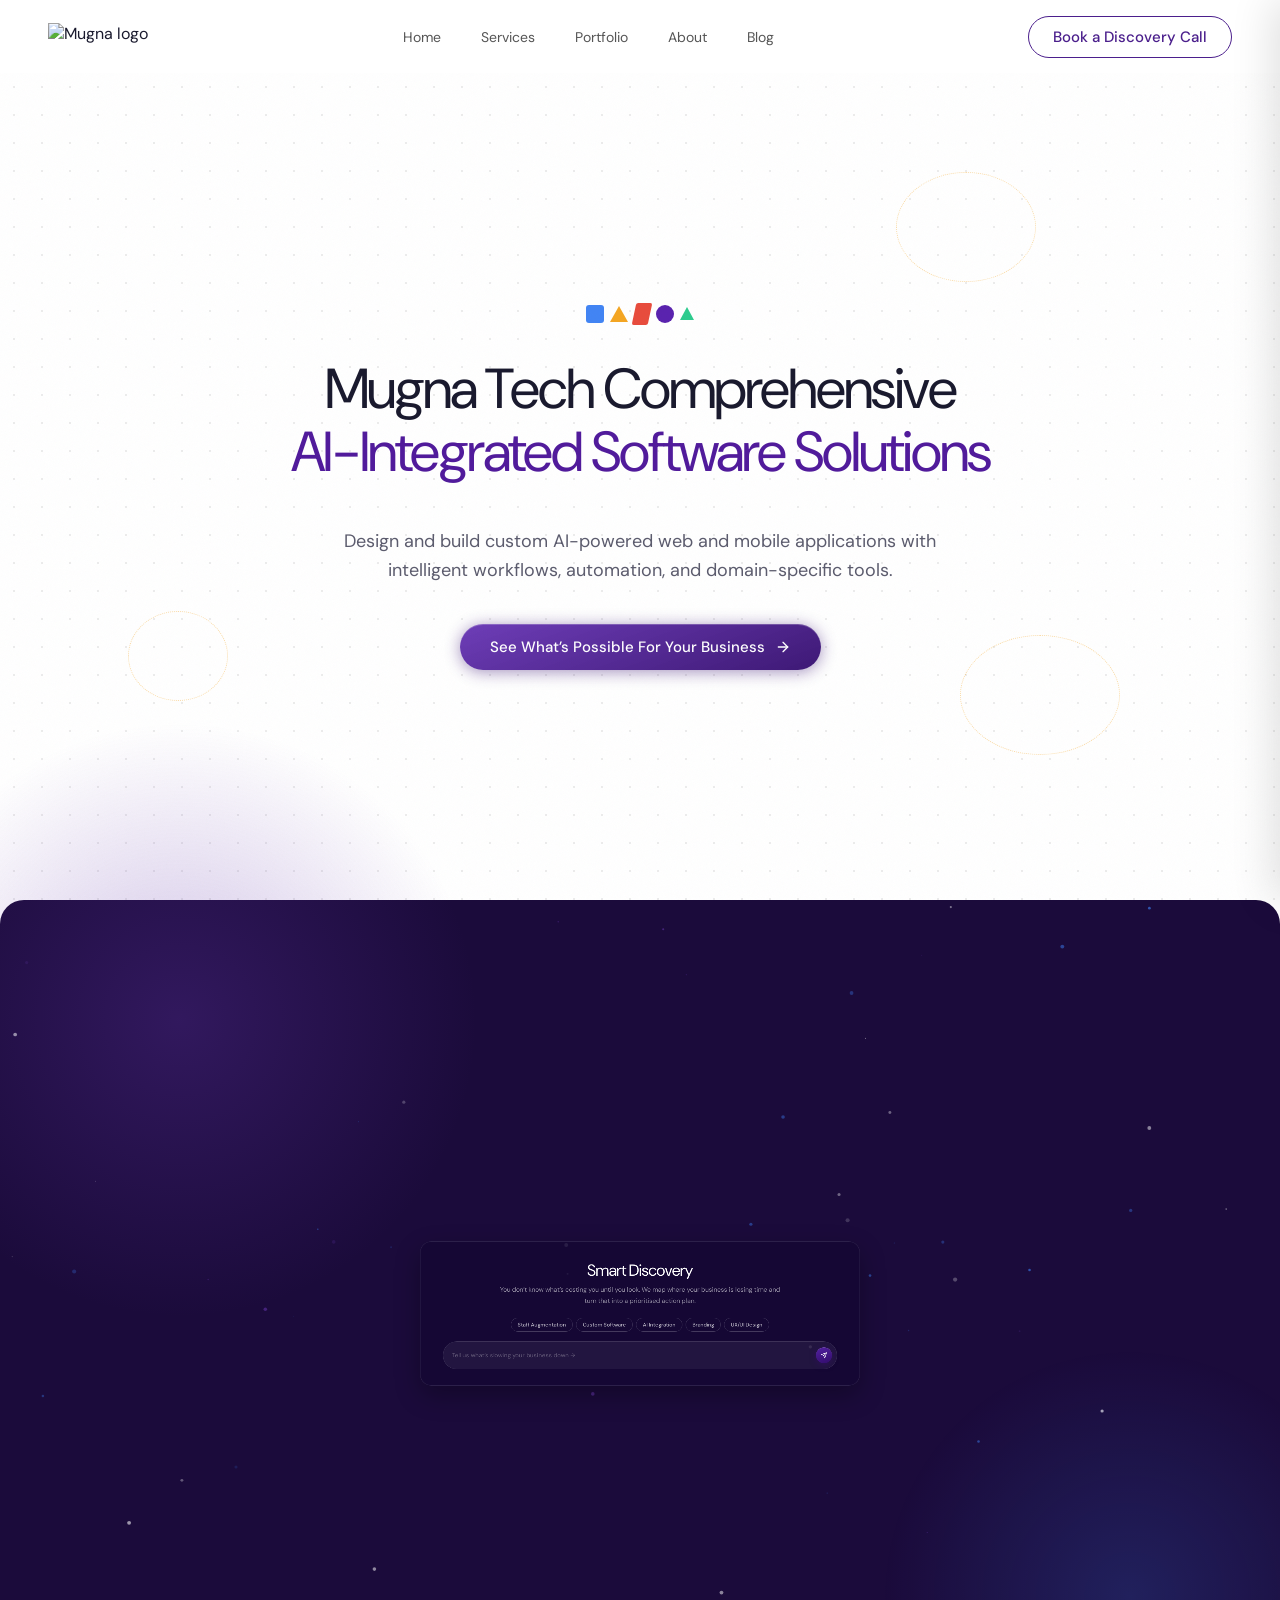
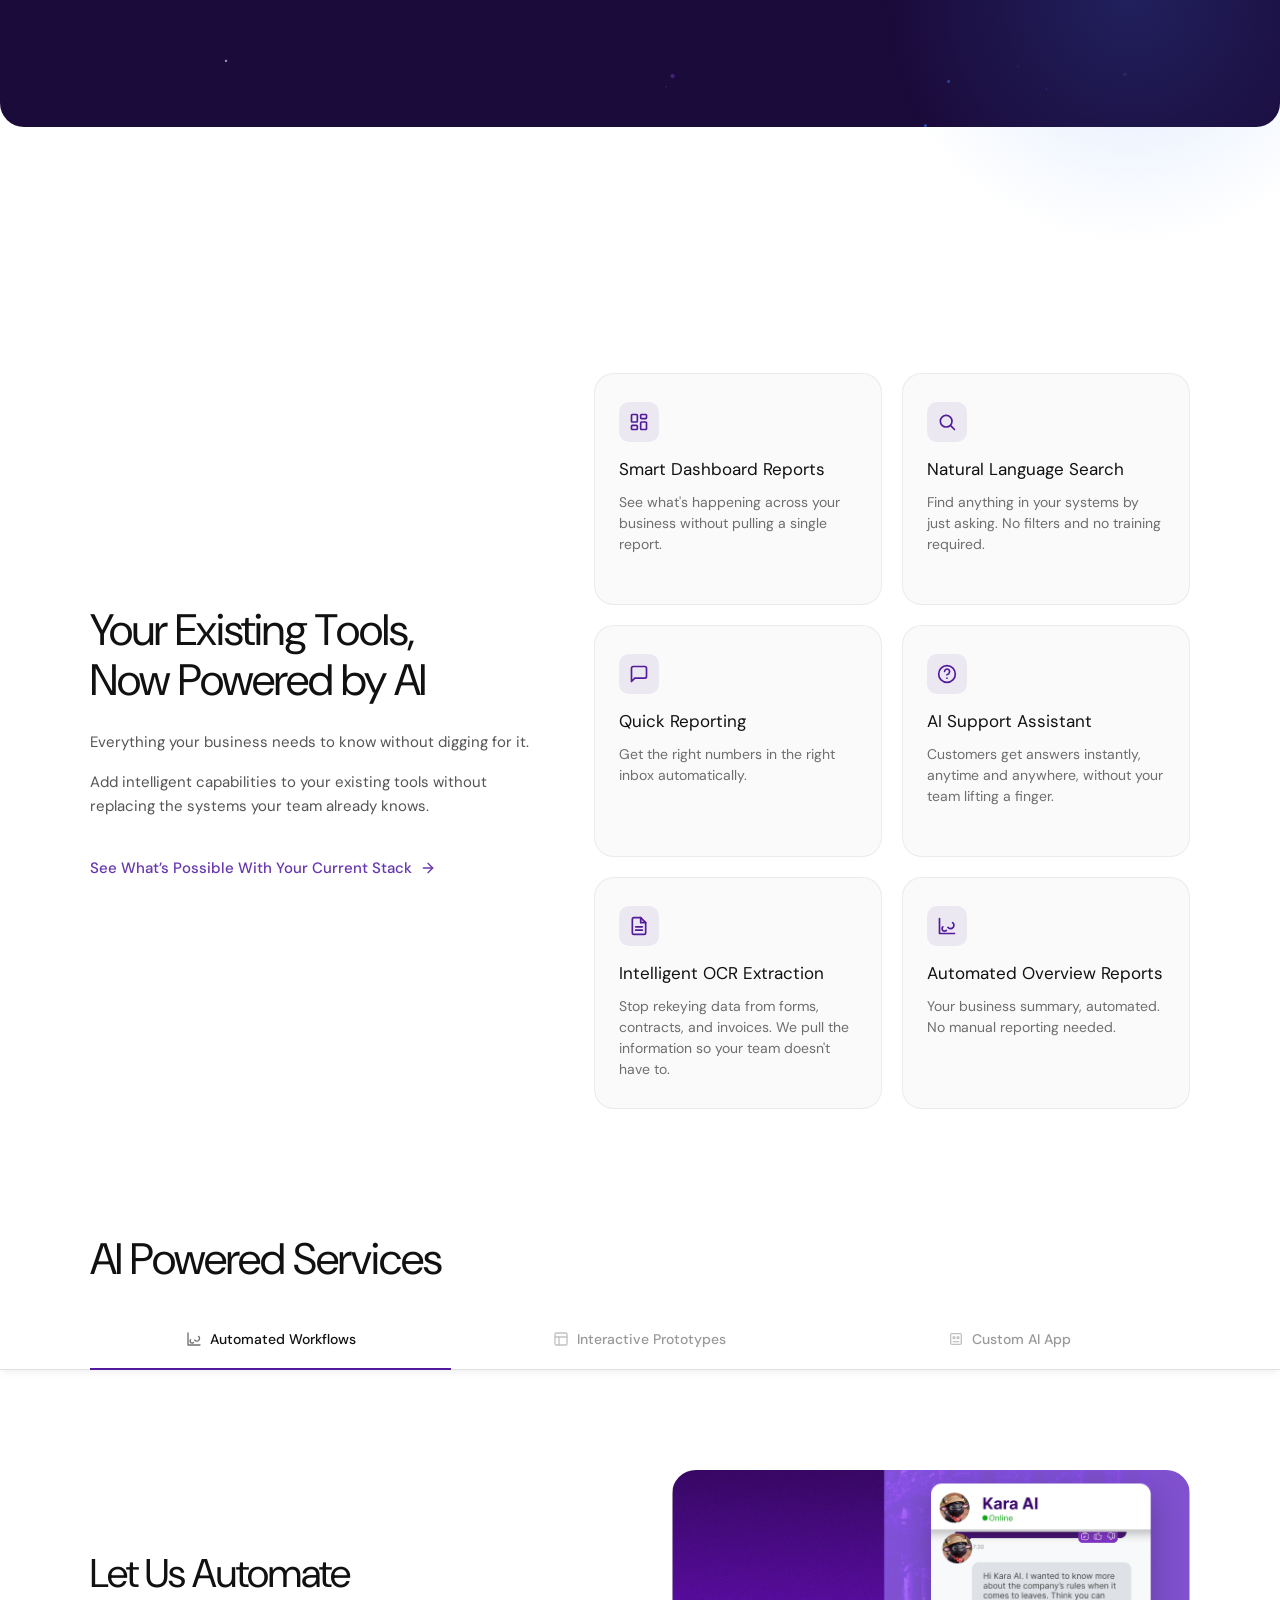
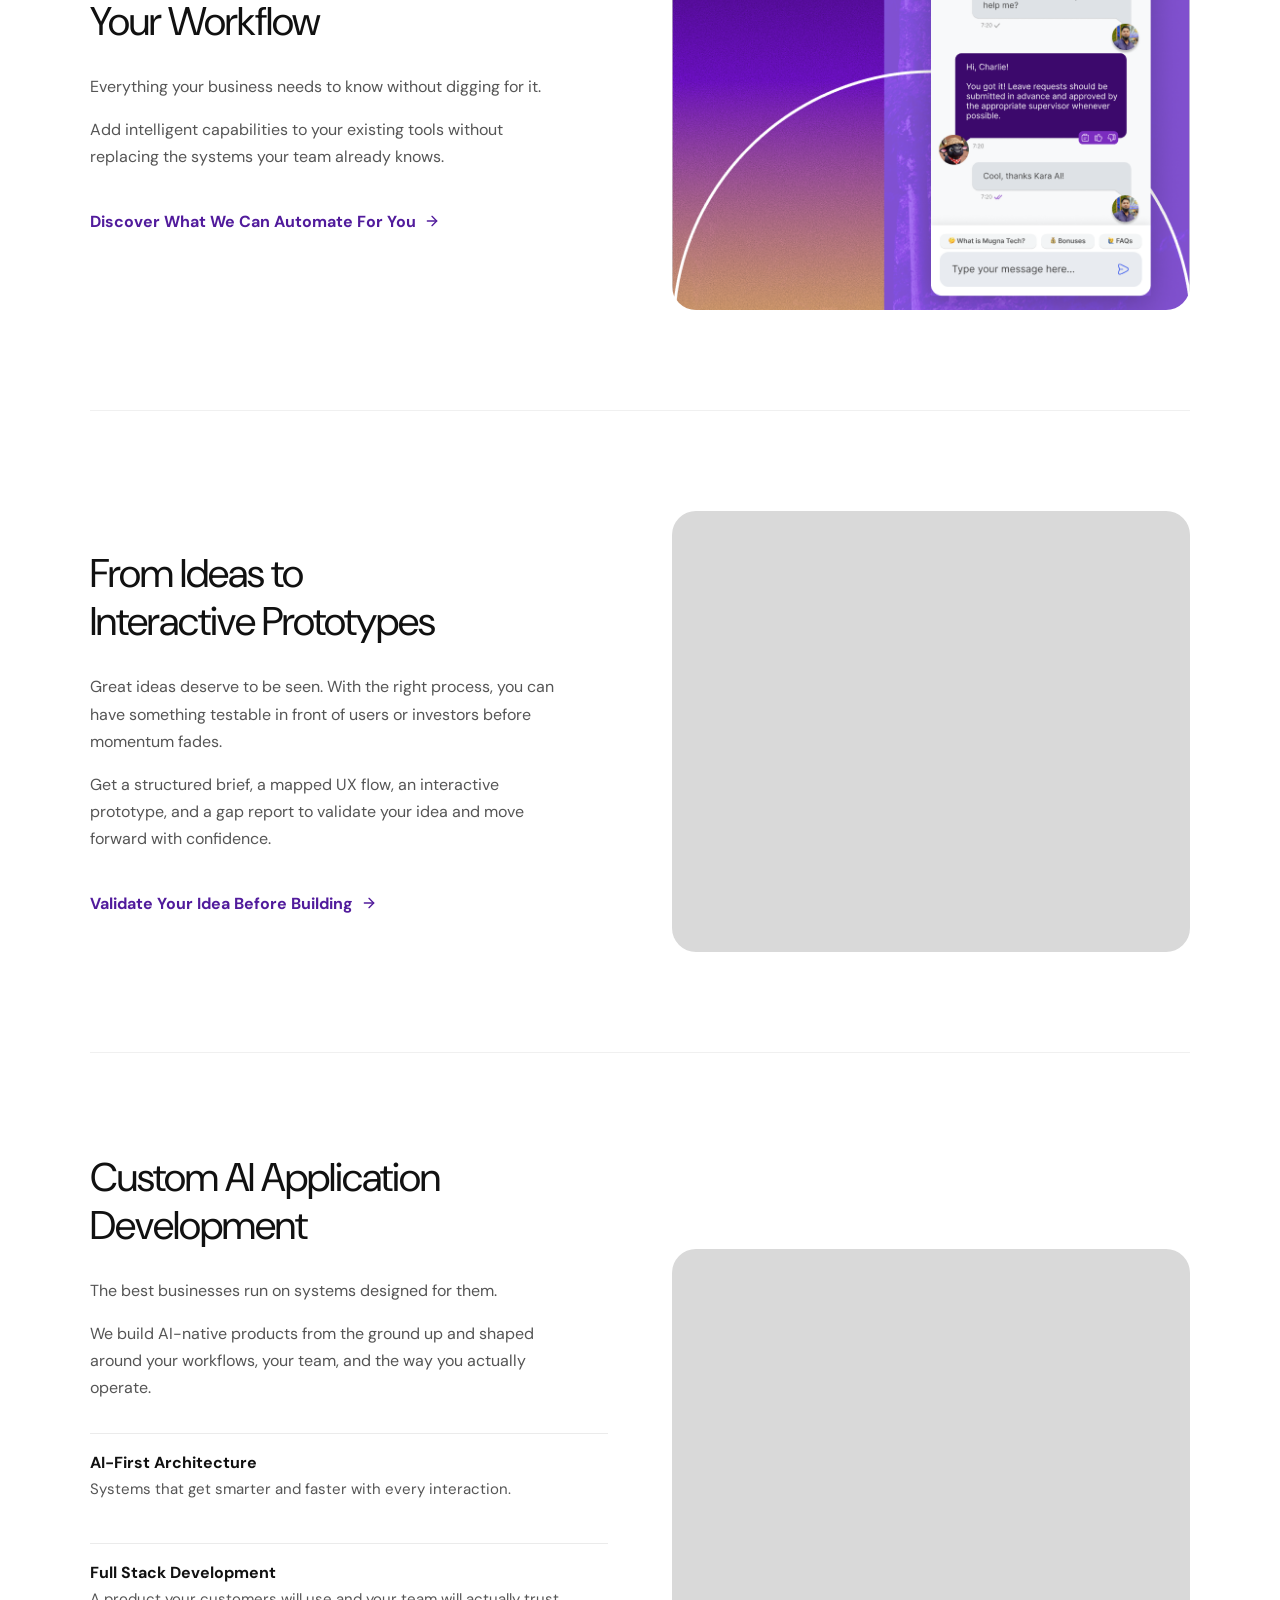
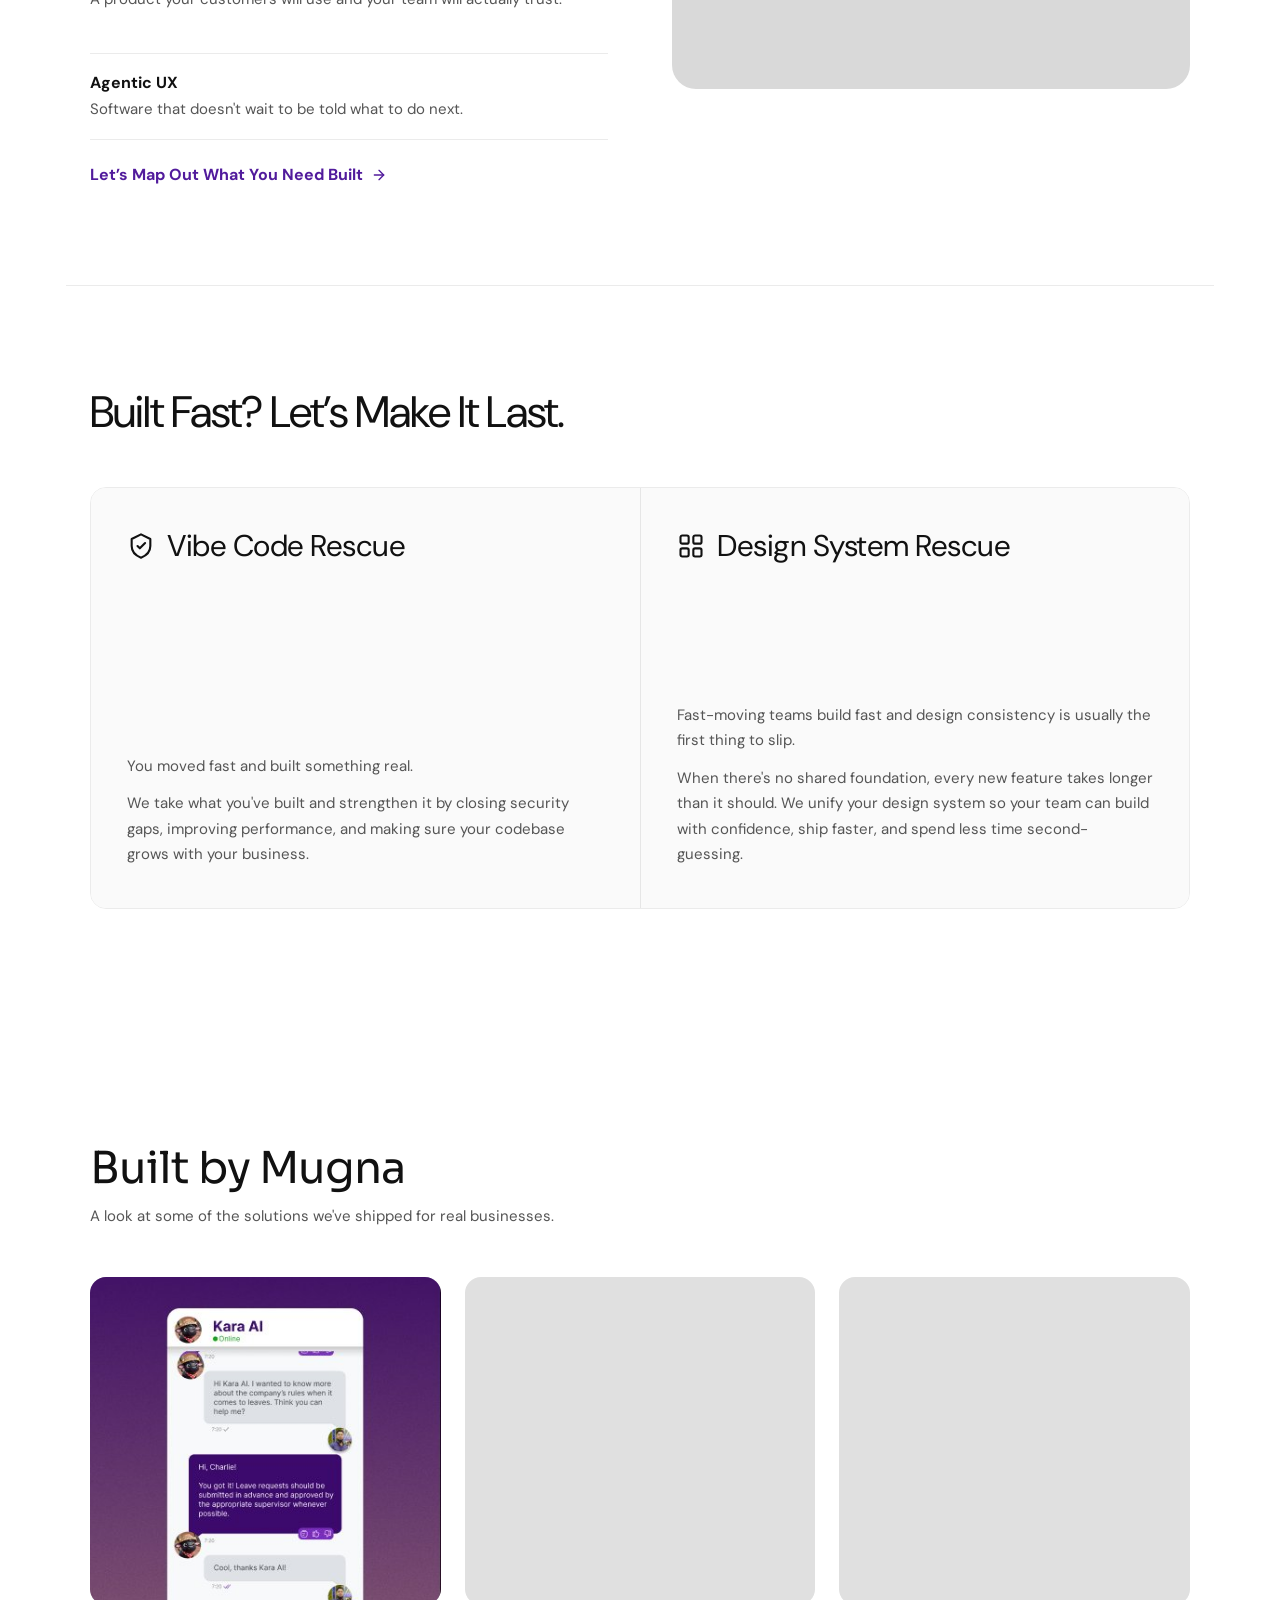
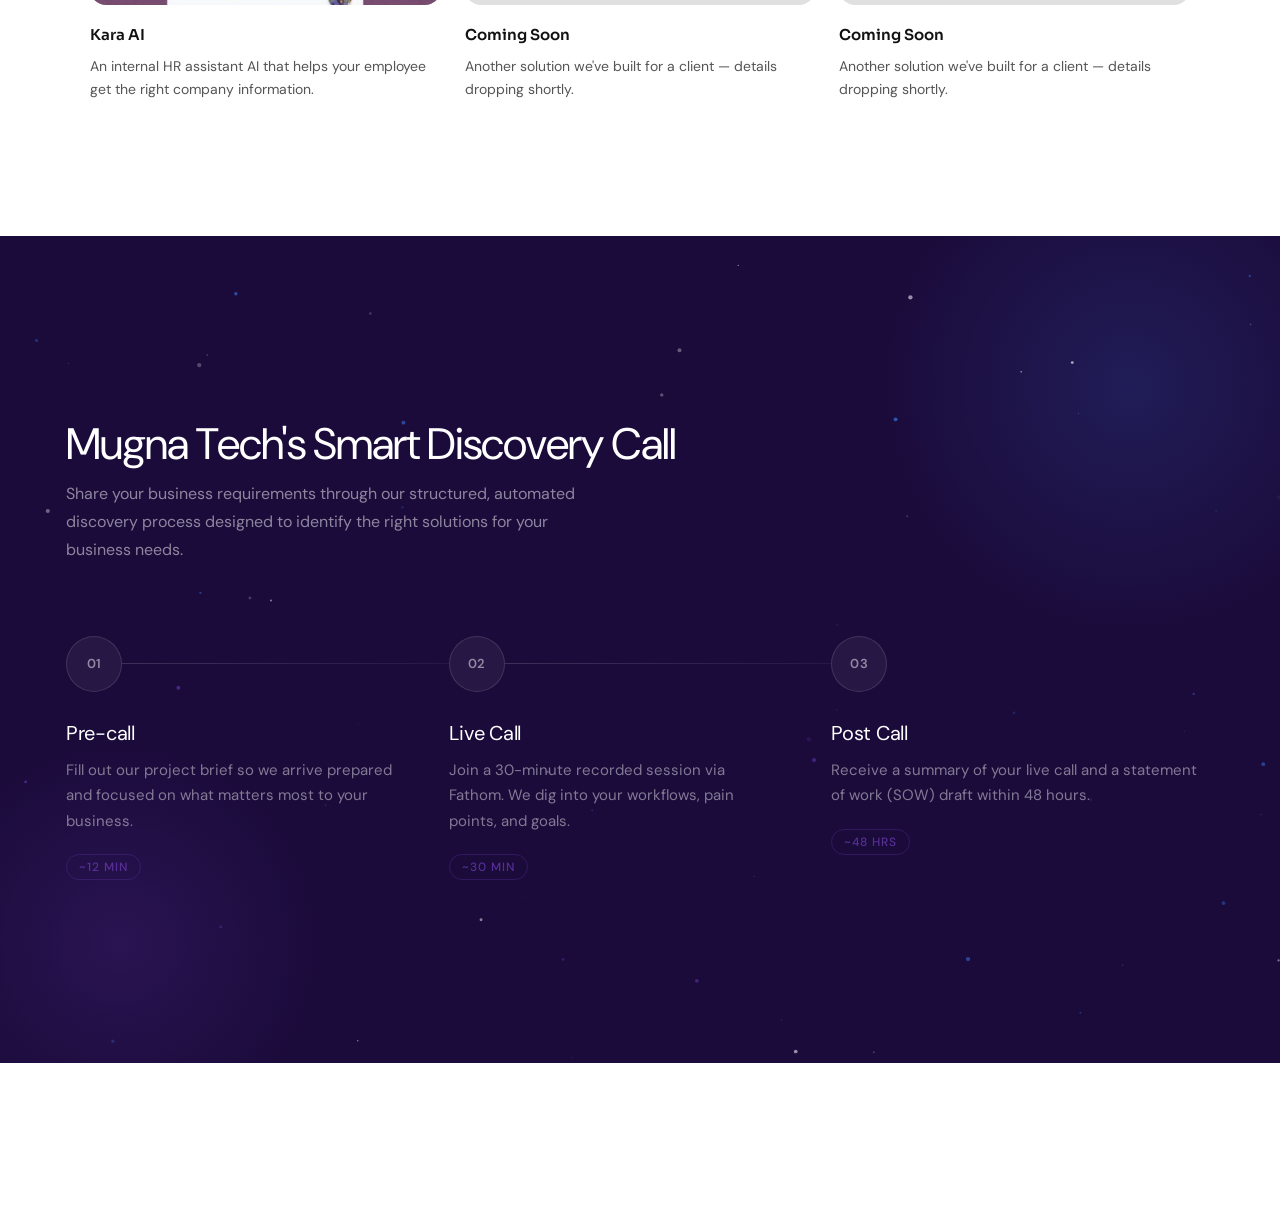
==== commit ba47582e: "update case study hover" ====
--- a/mugna-ai.html
+++ b/mugna-ai.html
@@ -1846,197 +1846,121 @@
     filter: blur(8px) brightness(0.7);
   }
 
-  /* ── Mobile Nav Drawer ──────────────────────────────────── */
-  .nav-hamburger {
-    display: none;
+  /* Overlay info panels — fade in on hover */
+  .case-study-overlay {
+    position: absolute;
+    inset: 0;
+    display: flex;
     flex-direction: column;
-    gap: 5px;
-    background: none;
-    border: none;
-    cursor: pointer;
-    padding: 4px;
-    margin-left: 8px;
-  }
-
-  .nav-hamburger span {
-    display: block;
-    width: 22px;
-    height: 2px;
-    background: rgb(17,17,17);
-    border-radius: 2px;
-    transition: transform 0.3s ease, opacity 0.3s ease;
-  }
-
-  .nav-overlay {
-    position: fixed;
-    inset: 0;
-    background: rgba(0,0,0,0.4);
-    z-index: 299;
+    justify-content: center;
+    align-items: center;
+    gap: 10px;
+    padding: 24px;
     opacity: 0;
-    pointer-events: none;
-    transition: opacity 0.35s ease;
-  }
-
-  .nav-overlay.is-open {
+    transition: opacity 0.45s cubic-bezier(0.16, 1, 0.3, 1);
+    z-index: 2;
+  }
+
+  .case-study-card:hover .case-study-overlay {
     opacity: 1;
-    pointer-events: auto;
-  }
-
-  .nav-drawer {
-    position: fixed;
-    top: 0;
-    right: 0;
-    width: min(320px, 85vw);
-    height: 100dvh;
-    background: #FFFFFF;
-    z-index: 300;
-    transform: translateX(100%);
-    transition: transform 0.4s cubic-bezier(0.16, 1, 0.3, 1);
-    box-shadow: -8px 0 40px rgba(0,0,0,0.12);
-  }
-
-  .nav-drawer.is-open {
-    transform: translateX(0);
-  }
-
-  .nav-drawer-inner {
-    padding: 28px 28px 48px;
-    display: flex;
-    flex-direction: column;
-    height: 100%;
-  }
-
-  .nav-drawer-logo {
-    font-family: 'Sora', sans-serif;
-    font-weight: 700;
-    font-size: 22px;
-    color: rgb(17,17,17);
-    text-decoration: none;
-    margin-bottom: 40px;
-  }
-
-  .nav-drawer-logo span { color: rgb(81,27,156); }
-
-  .nav-drawer-close {
-    position: absolute;
-    top: 24px;
-    right: 24px;
-    background: none;
-    border: none;
-    cursor: pointer;
-    color: rgb(17,17,17);
-    padding: 4px;
-  }
-
-  .nav-drawer-links {
-    display: flex;
-    flex-direction: column;
-    gap: 4px;
-    flex: 1;
-  }
-
-  .nav-drawer-links a {
-    font-family: 'DM Sans', sans-serif;
-    font-size: 17px;
-    font-weight: 400;
-    color: rgb(17,17,17);
-    text-decoration: none;
-    padding: 14px 0;
-    border-bottom: 1px solid rgba(0,0,0,0.06);
-    transition: color 0.2s ease;
-  }
-
-  .nav-drawer-links a:hover { color: rgb(81,27,156); }
-
-  .nav-drawer-cta {
-    display: block;
-    text-align: center;
-    padding: 14px 24px;
-    background: rgb(81,27,156);
-    color: #FFFFFF;
-    font-family: 'DM Sans', sans-serif;
-    font-size: 15px;
-    font-weight: 500;
-    text-decoration: none;
-    border-radius: 100px;
-    margin-top: 32px;
-  }
-
-  @media (max-width: 768px) {
-    .nav-links { display: none; }
-    .nav-btn { display: none; }
-    .nav-hamburger { display: flex; }
-  }
-
-
-  .icon-cluster {
+  }
+
+  .case-study-overlay-item {
+    width: 100%;
+    max-width: 260px;
+    background: rgba(255, 255, 255, 0.92);
+    backdrop-filter: blur(12px);
+    -webkit-backdrop-filter: blur(12px);
+    border-radius: 12px;
+    padding: 12px 14px;
+    display: flex;
+    align-items: center;
+    gap: 12px;
+    box-shadow: 0 4px 20px rgba(0,0,0,0.15);
+    transform: translateY(8px);
+    transition: transform 0.5s cubic-bezier(0.16, 1, 0.3, 1),
+                opacity 0.5s cubic-bezier(0.16, 1, 0.3, 1);
+    opacity: 0;
+  }
+
+  .case-study-card:hover .case-study-overlay-item {
+    opacity: 1;
+    transform: translateY(0);
+  }
+
+  .case-study-card:hover .case-study-overlay-item:nth-child(1) { transition-delay: 0.05s; }
+  .case-study-card:hover .case-study-overlay-item:nth-child(2) { transition-delay: 0.1s; }
+  .case-study-card:hover .case-study-overlay-item:nth-child(3) { transition-delay: 0.15s; }
+
+  .case-study-overlay-icon {
+    width: 36px;
+    height: 36px;
+    border-radius: 8px;
+    background: rgba(81, 27, 156, 0.1);
     display: flex;
     align-items: center;
     justify-content: center;
+    flex-shrink: 0;
+    color: rgb(81, 27, 156);
+  }
+
+  .case-study-overlay-icon svg { width: 18px; height: 18px; }
+
+  .case-study-overlay-label {
+    font-family: 'DM Sans', sans-serif;
+    font-weight: 600;
+    font-size: 13px;
+    color: rgb(17, 17, 17);
+    line-height: 1.3;
+  }
+
+  .case-study-overlay-sub {
+    font-family: 'DM Sans', sans-serif;
+    font-weight: 400;
+    font-size: 11px;
+    color: rgb(100, 100, 100);
+    margin-top: 1px;
+  }
+
+  .case-study-body {
+    display: flex;
+    flex-direction: column;
     gap: 6px;
-    margin-bottom: 32px;
-  }
-
-  .icon-cluster .shape {
-    display: inline-block;
-  }
-
-  .shape-square {
-    width: 18px;
-    height: 18px;
-    background: #4285F4;
-    border-radius: 3px;
-  }
-
-  .shape-tri {
-    width: 0;
-    height: 0;
-    border-left: 9px solid transparent;
-    border-right: 9px solid transparent;
-    border-bottom: 16px solid #F4A623;
-  }
-
-  .shape-prism {
-    width: 16px;
-    height: 22px;
-    background: #E84C3D;
-    transform: skewX(-12deg);
-    border-radius: 2px;
-  }
-
-  .shape-circle {
-    width: 18px;
-    height: 18px;
-    background: #5A23AF;
-    border-radius: 50%;
-  }
-
-  .shape-tri-small {
-    width: 0;
-    height: 0;
-    border-left: 7px solid transparent;
-    border-right: 7px solid transparent;
-    border-bottom: 13px solid #2ECC8F;
-  }
-
-  .stack-scale-in {
-    animation: stack-scale-enter 0.9s cubic-bezier(0.16, 1, 0.3, 1) both;
-  }
-
-  @keyframes stack-scale-enter {
-    from {
-      opacity: 0;
-      transform: scale(0.94) translateY(24px);
-    }
-    to {
-      opacity: 1;
-      transform: scale(1) translateY(0);
-    }
-  }
-
-  @media (prefers-reduced-motion: reduce) {
-    .stack-scale-in { animation: none; opacity: 1; transform: none; }
-  }
+  }
+
+  .case-study-title {
+    font-family: 'Sora', sans-serif;
+    font-weight: 600;
+    font-size: 15px;
+    color: rgb(17, 17, 17);
+    display: inline;
+  }
+
+  .case-study-title-row {
+    font-family: 'DM Sans', sans-serif;
+    font-size: 15px;
+    color: rgb(17, 17, 17);
+    margin-bottom: 4px;
+  }
+
+  .case-study-desc {
+    font-family: 'DM Sans', sans-serif;
+    font-weight: 400;
+    font-size: 14px;
+    line-height: 1.7;
+    color: rgb(85, 85, 85);
+  }
+
+  @media (max-width: 900px) {
+    .case-studies-grid { grid-template-columns: 1fr; }
+  }
+
+  /* Placeholder cards — overlay hidden until hover */
+  .case-study-image--placeholder { background: #E0E0E0; }
+  .case-study-image--placeholder .case-study-overlay { opacity: 0 !important; }
+  .case-study-card:hover .case-study-image--placeholder .case-study-overlay { opacity: 1 !important; }
+  .case-study-image--placeholder .case-study-overlay-item { opacity: 0 !important; }
+  .case-study-card:hover .case-study-image--placeholder .case-study-overlay-item { opacity: 1 !important; }
 
   .stack-scroll-2 {
     position: relative;
@@ -2078,7 +2002,100 @@
     opacity: 1 !important;
     transform: translateY(0);
   }
-</style>
+
+
+  /* Overlay — slides up from bottom on hover */
+  .case-study-overlay {
+    position: absolute;
+    inset: 0;
+    display: flex;
+    flex-direction: column;
+    justify-content: flex-end;
+    padding: 20px;
+    opacity: 0;
+    transform: translateY(8px);
+    transition: opacity 0.4s cubic-bezier(0.16, 1, 0.3, 1),
+                transform 0.4s cubic-bezier(0.16, 1, 0.3, 1);
+    z-index: 2;
+  }
+
+  .case-study-card:hover .case-study-overlay {
+    opacity: 1;
+    transform: translateY(0);
+  }
+
+  .case-study-overlay-panel {
+    background: rgba(10, 4, 28, 0.82);
+    backdrop-filter: blur(12px);
+    -webkit-backdrop-filter: blur(12px);
+    border-radius: 12px;
+    padding: 16px 18px;
+    border: 1px solid rgba(255,255,255,0.08);
+  }
+
+  .case-study-overlay-label {
+    font-family: 'DM Sans', sans-serif;
+    font-weight: 600;
+    font-size: 13px;
+    color: #FFFFFF;
+    margin-bottom: 10px;
+    letter-spacing: -0.1px;
+  }
+
+  .case-study-overlay-rows {
+    display: flex;
+    flex-direction: column;
+    gap: 7px;
+  }
+
+  .case-study-overlay-row {
+    display: flex;
+    align-items: center;
+    justify-content: space-between;
+    gap: 12px;
+  }
+
+  .case-study-overlay-row-label {
+    font-family: 'DM Sans', sans-serif;
+    font-size: 12px;
+    color: rgba(255,255,255,0.65);
+    display: flex;
+    align-items: center;
+    gap: 6px;
+  }
+
+  .case-study-overlay-row-label::before {
+    content: '';
+    display: inline-block;
+    width: 6px;
+    height: 6px;
+    border-radius: 50%;
+    background: rgba(102,55,174,0.9);
+    flex-shrink: 0;
+  }
+
+  .case-study-overlay-row-tag {
+    font-family: 'DM Sans', sans-serif;
+    font-size: 10px;
+    font-weight: 500;
+    color: rgba(255,255,255,0.45);
+    background: rgba(255,255,255,0.08);
+    border-radius: 4px;
+    padding: 2px 7px;
+    white-space: nowrap;
+  }
+
+  .case-study-overlay-row-tag.active {
+    color: rgba(150,255,180,0.9);
+    background: rgba(50,180,100,0.15);
+  }
+
+  .case-study-overlay-sub {
+    font-family: 'DM Sans', sans-serif;
+    font-size: 11px;
+    color: rgba(255,255,255,0.4);
+    margin-top: 1px;
+  }</style>
 </head>
 <body>
 <!-- Mobile nav overlay -->
